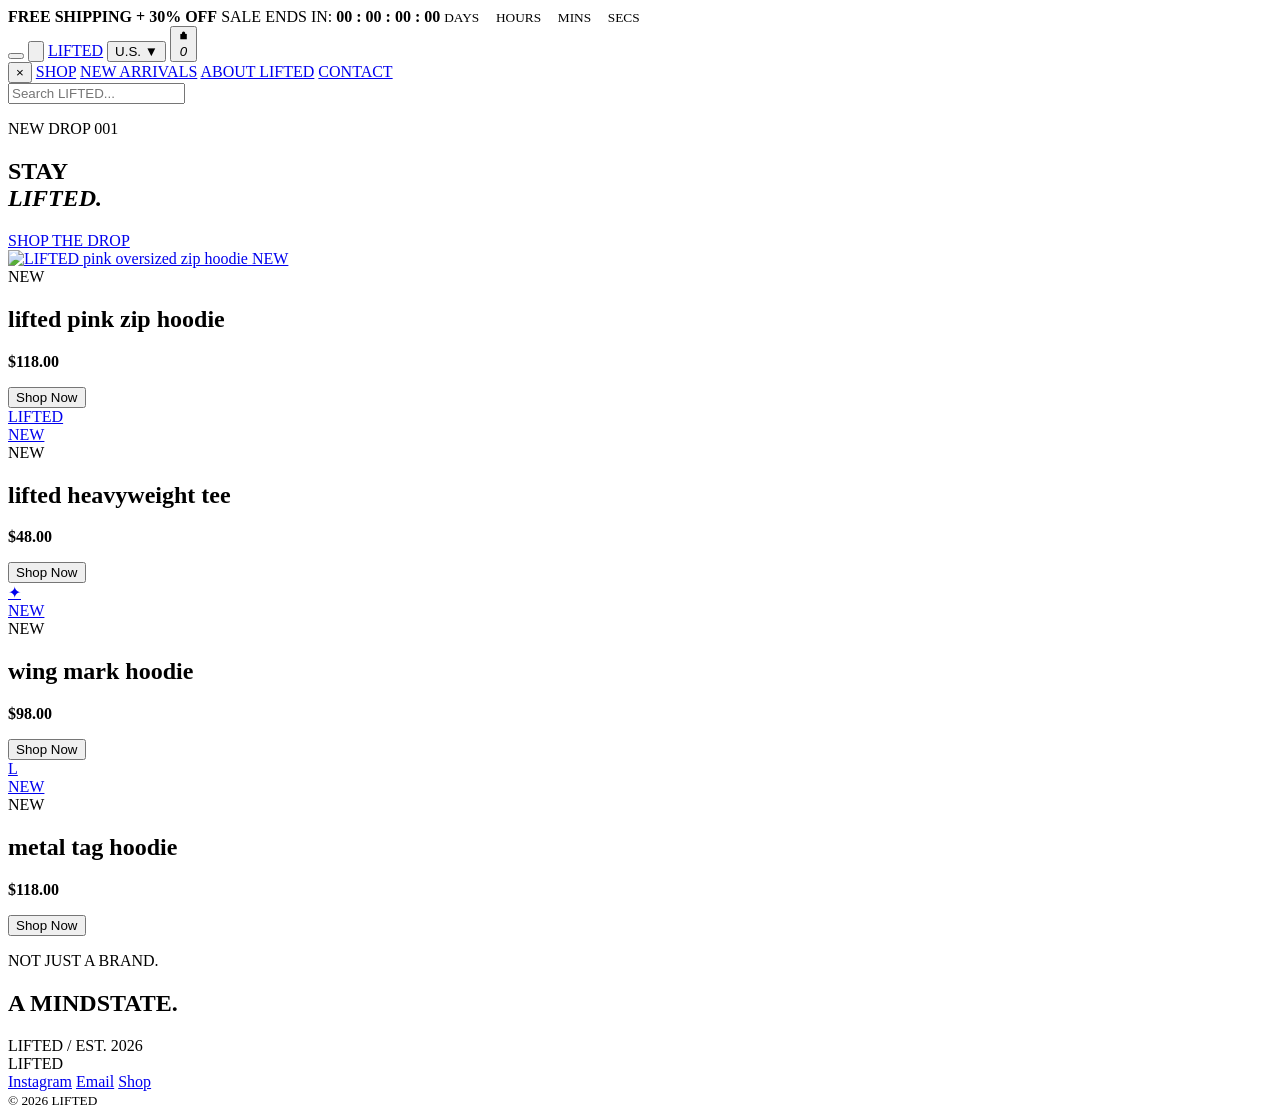
==== index.html @ 5f9e850c "*{box-sizing:border-box}html{scroll-behavior:smooth}body{margin:0;background:#050505;color:#fff;font" ====
<!doctype html>
<html lang="en">
<head>
<meta charset="utf-8">
<meta name="viewport" content="width=device-width,initial-scale=1">
<title>LIFTED — Official Store</title>
<meta name="description" content="LIFTED official streetwear store.">
<link rel="preconnect" href="https://fonts.googleapis.com">
<link rel="preconnect" href="https://fonts.gstatic.com" crossorigin>
<link href="https://fonts.googleapis.com/css2?family=Inter:wght@400;500;600;700&family=Archivo+Black&display=swap" rel="stylesheet">
<link rel="stylesheet" href="styles.css">
</head>
<body>

<div class="sale-bar">
  <strong>FREE SHIPPING + 30% OFF</strong>
  <span>SALE ENDS IN:</span>
  <b id="timer">00 : 00 : 00 : 00</b>
  <small>DAYS &nbsp;&nbsp;&nbsp; HOURS &nbsp;&nbsp;&nbsp; MINS &nbsp;&nbsp;&nbsp; SECS</small>
</div>

<header class="header">
  <button class="icon-btn" id="menuBtn" aria-label="Open menu">
    <span></span><span></span><span></span>
  </button>

  <button class="search-btn" id="searchBtn" aria-label="Search">
    <svg viewBox="0 0 48 48"><circle cx="20" cy="20" r="13"></circle><path d="M30 30l12 12"></path></svg>
  </button>

  <a class="brand" href="#">LIFTED</a>

  <button class="region">U.S. <span>▼</span></button>

  <button class="cart-btn" id="cartBtn" aria-label="Shopping bag">
    <svg viewBox="0 0 48 48"><path d="M10 17h28v23H10z"></path><path d="M17 18v-5a7 7 0 0 1 14 0v5"></path></svg>
    <i id="cartCount">0</i>
  </button>
</header>

<div class="drawer" id="drawer">
  <button class="close" id="closeMenu">×</button>
  <a href="#shop">SHOP</a>
  <a href="#new">NEW ARRIVALS</a>
  <a href="#about">ABOUT LIFTED</a>
  <a href="#contact">CONTACT</a>
</div>

<div class="search-panel" id="searchPanel">
  <input id="searchInput" type="search" placeholder="Search LIFTED..." autocomplete="off">
</div>

<main>
<section class="announcement">
  <p>NEW DROP 001</p>
  <h1>STAY<br><em>LIFTED.</em></h1>
  <a href="#shop">SHOP THE DROP</a>
</section>

<section id="shop" class="catalog">
  <div class="product-grid">

    <article class="product" data-name="Lifted Pink Zip Hoodie">
      <a class="image-wrap" href="#featured">
        <img src="assets/pink-hoodie.png" alt="LIFTED pink oversized zip hoodie">
        <span class="sale">NEW</span>
      </a>
      <div class="product-info">
        <div>
          <div class="label">NEW</div>
          <h2>lifted pink zip hoodie</h2>
          <p><strong>$118.00</strong></p>
        </div>
        <button class="shop-now add" data-name="Lifted Pink Zip Hoodie">Shop Now</button>
      </div>
    </article>

    <article class="product" data-name="Lifted Heavyweight Tee">
      <a class="image-wrap dark-card" href="#">
        <div class="mock-shirt">LIFTED</div>
        <span class="sale">NEW</span>
      </a>
      <div class="product-info">
        <div>
          <div class="label">NEW</div>
          <h2>lifted heavyweight tee</h2>
          <p><strong>$48.00</strong></p>
        </div>
        <button class="shop-now add" data-name="Lifted Heavyweight Tee">Shop Now</button>
      </div>
    </article>

    <article class="product" data-name="Wing Mark Hoodie">
      <a class="image-wrap dark-card" href="#">
        <div class="mock-wing">✦</div>
        <span class="sale">NEW</span>
      </a>
      <div class="product-info">
        <div>
          <div class="label">NEW</div>
          <h2>wing mark hoodie</h2>
          <p><strong>$98.00</strong></p>
        </div>
        <button class="shop-now add" data-name="Wing Mark Hoodie">Shop Now</button>
      </div>
    </article>

    <article class="product" data-name="Metal Tag Hoodie">
      <a class="image-wrap dark-card" href="#">
        <div class="mock-tag">L</div>
        <span class="sale">NEW</span>
      </a>
      <div class="product-info">
        <div>
          <div class="label">NEW</div>
          <h2>metal tag hoodie</h2>
          <p><strong>$118.00</strong></p>
        </div>
        <button class="shop-now add" data-name="Metal Tag Hoodie">Shop Now</button>
      </div>
    </article>

  </div>
</section>

<section id="about" class="about">
  <p>NOT JUST A BRAND.</p>
  <h2>A MINDSTATE.</h2>
  <span>LIFTED / EST. 2026</span>
</section>
</main>

<footer id="contact">
  <div class="footer-brand">LIFTED</div>
  <div class="footer-links">
    <a href="#">Instagram</a>
    <a href="mailto:hello@lifted.example">Email</a>
    <a href="#shop">Shop</a>
  </div>
  <small>© 2026 LIFTED</small>
</footer>

<div class="toast" id="toast"></div>
<script src="script.js"></script>
</body>
</html>
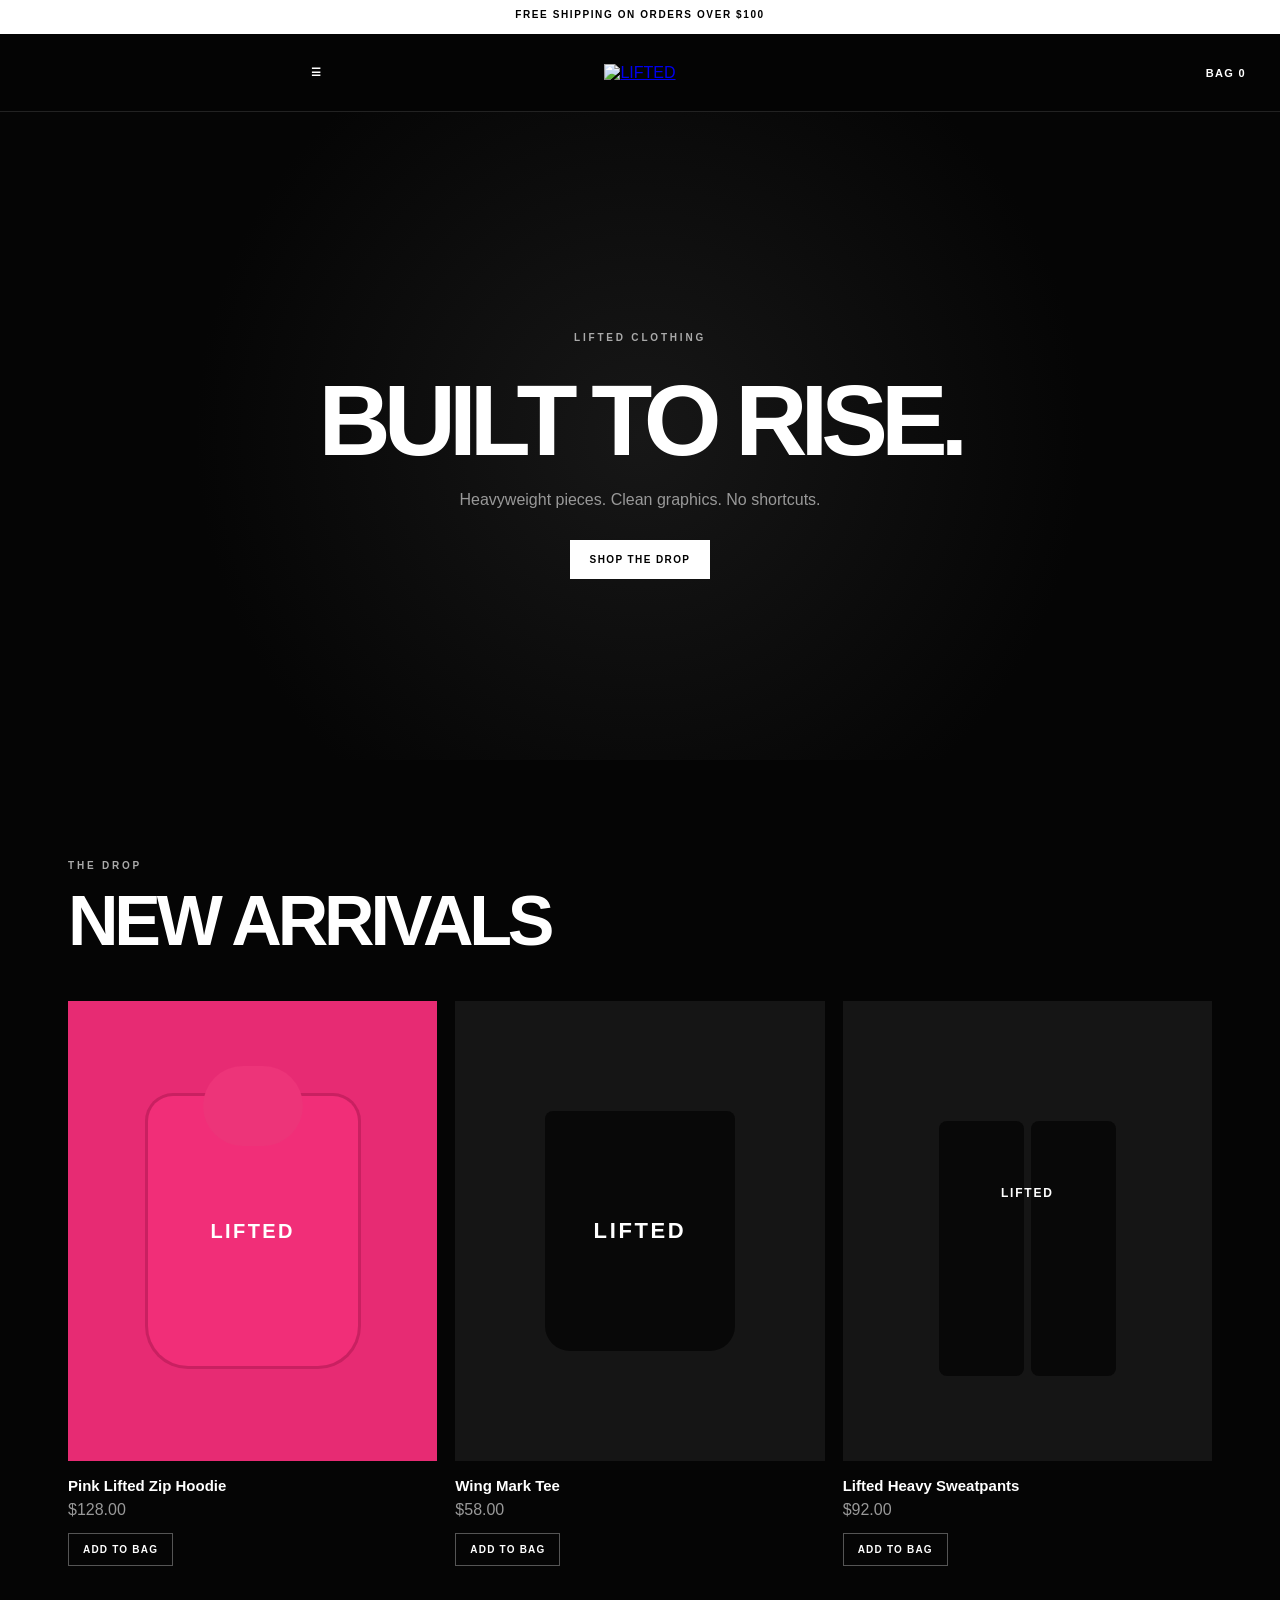
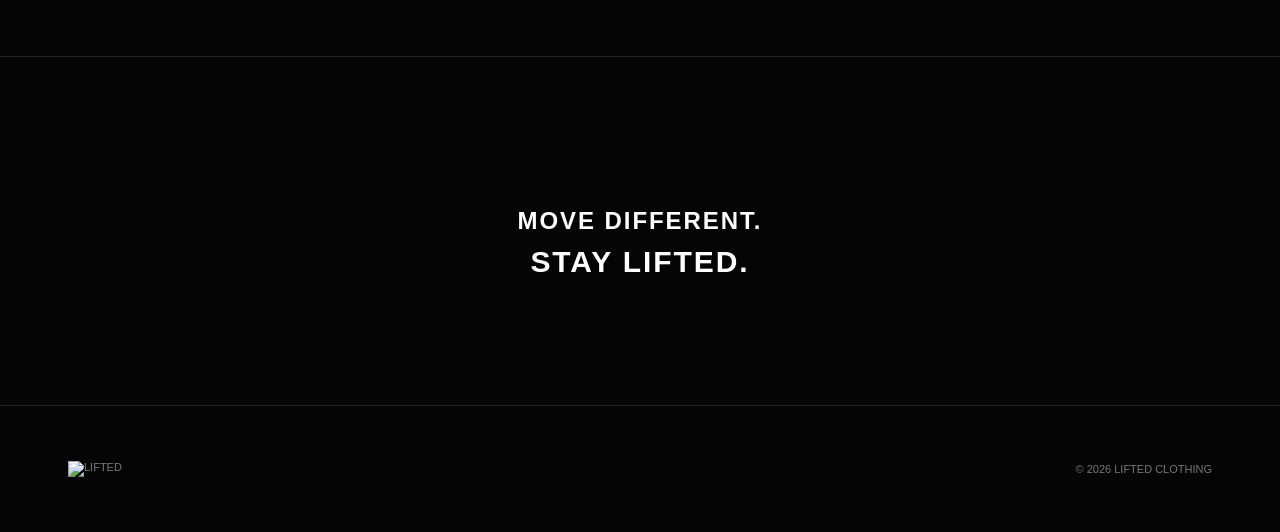
==== commit 2bc866c0: "Add files via upload" ====
--- a/index.html
+++ b/index.html
@@ -3,144 +3,44 @@
 <head>
 <meta charset="utf-8">
 <meta name="viewport" content="width=device-width,initial-scale=1">
-<title>LIFTED — Official Store</title>
-<meta name="description" content="LIFTED official streetwear store.">
-<link rel="preconnect" href="https://fonts.googleapis.com">
-<link rel="preconnect" href="https://fonts.gstatic.com" crossorigin>
-<link href="https://fonts.googleapis.com/css2?family=Inter:wght@400;500;600;700&family=Archivo+Black&display=swap" rel="stylesheet">
+<title>LIFTED — Clothing</title>
+<meta name="description" content="LIFTED clothing">
 <link rel="stylesheet" href="styles.css">
 </head>
 <body>
+<div class="announcement">FREE SHIPPING ON ORDERS OVER $100</div>
+<header>
+  <button id="menuBtn" aria-label="Menu">☰</button>
+  <a href="#" class="logo"><img src="assets/lifted-wing.svg" alt="LIFTED"></a>
+  <button id="bagBtn">BAG <span id="count">0</span></button>
+</header>
+<nav id="menu"><a href="#shop">SHOP</a><a href="#about">ABOUT</a><a href="#contact">CONTACT</a></nav>
 
-<div class="sale-bar">
-  <strong>FREE SHIPPING + 30% OFF</strong>
-  <span>SALE ENDS IN:</span>
-  <b id="timer">00 : 00 : 00 : 00</b>
-  <small>DAYS &nbsp;&nbsp;&nbsp; HOURS &nbsp;&nbsp;&nbsp; MINS &nbsp;&nbsp;&nbsp; SECS</small>
-</div>
-
-<header class="header">
-  <button class="icon-btn" id="menuBtn" aria-label="Open menu">
-    <span></span><span></span><span></span>
-  </button>
-
-  <button class="search-btn" id="searchBtn" aria-label="Search">
-    <svg viewBox="0 0 48 48"><circle cx="20" cy="20" r="13"></circle><path d="M30 30l12 12"></path></svg>
-  </button>
-
-  <a class="brand" href="#">LIFTED</a>
-
-  <button class="region">U.S. <span>▼</span></button>
-
-  <button class="cart-btn" id="cartBtn" aria-label="Shopping bag">
-    <svg viewBox="0 0 48 48"><path d="M10 17h28v23H10z"></path><path d="M17 18v-5a7 7 0 0 1 14 0v5"></path></svg>
-    <i id="cartCount">0</i>
-  </button>
-</header>
-
-<div class="drawer" id="drawer">
-  <button class="close" id="closeMenu">×</button>
-  <a href="#shop">SHOP</a>
-  <a href="#new">NEW ARRIVALS</a>
-  <a href="#about">ABOUT LIFTED</a>
-  <a href="#contact">CONTACT</a>
-</div>
-
-<div class="search-panel" id="searchPanel">
-  <input id="searchInput" type="search" placeholder="Search LIFTED..." autocomplete="off">
-</div>
-
-<main>
-<section class="announcement">
-  <p>NEW DROP 001</p>
-  <h1>STAY<br><em>LIFTED.</em></h1>
-  <a href="#shop">SHOP THE DROP</a>
+<section class="hero">
+  <img src="assets/lifted-wing.svg" class="hero-logo" alt="">
+  <p>LIFTED CLOTHING</p>
+  <h1>BUILT TO RISE.</h1>
+  <span>Heavyweight pieces. Clean graphics. No shortcuts.</span>
+  <a class="button" href="#shop">SHOP THE DROP</a>
 </section>
 
-<section id="shop" class="catalog">
-  <div class="product-grid">
-
-    <article class="product" data-name="Lifted Pink Zip Hoodie">
-      <a class="image-wrap" href="#featured">
-        <img src="assets/pink-hoodie.png" alt="LIFTED pink oversized zip hoodie">
-        <span class="sale">NEW</span>
-      </a>
-      <div class="product-info">
-        <div>
-          <div class="label">NEW</div>
-          <h2>lifted pink zip hoodie</h2>
-          <p><strong>$118.00</strong></p>
-        </div>
-        <button class="shop-now add" data-name="Lifted Pink Zip Hoodie">Shop Now</button>
-      </div>
-    </article>
-
-    <article class="product" data-name="Lifted Heavyweight Tee">
-      <a class="image-wrap dark-card" href="#">
-        <div class="mock-shirt">LIFTED</div>
-        <span class="sale">NEW</span>
-      </a>
-      <div class="product-info">
-        <div>
-          <div class="label">NEW</div>
-          <h2>lifted heavyweight tee</h2>
-          <p><strong>$48.00</strong></p>
-        </div>
-        <button class="shop-now add" data-name="Lifted Heavyweight Tee">Shop Now</button>
-      </div>
-    </article>
-
-    <article class="product" data-name="Wing Mark Hoodie">
-      <a class="image-wrap dark-card" href="#">
-        <div class="mock-wing">✦</div>
-        <span class="sale">NEW</span>
-      </a>
-      <div class="product-info">
-        <div>
-          <div class="label">NEW</div>
-          <h2>wing mark hoodie</h2>
-          <p><strong>$98.00</strong></p>
-        </div>
-        <button class="shop-now add" data-name="Wing Mark Hoodie">Shop Now</button>
-      </div>
-    </article>
-
-    <article class="product" data-name="Metal Tag Hoodie">
-      <a class="image-wrap dark-card" href="#">
-        <div class="mock-tag">L</div>
-        <span class="sale">NEW</span>
-      </a>
-      <div class="product-info">
-        <div>
-          <div class="label">NEW</div>
-          <h2>metal tag hoodie</h2>
-          <p><strong>$118.00</strong></p>
-        </div>
-        <button class="shop-now add" data-name="Metal Tag Hoodie">Shop Now</button>
-      </div>
-    </article>
-
+<section id="shop" class="shop">
+  <p class="eyebrow">THE DROP</p>
+  <h2>NEW ARRIVALS</h2>
+  <div class="grid">
+    <article><div class="product pink"><div class="hoodie"><b>LIFTED</b></div></div><h3>Pink Lifted Zip Hoodie</h3><p>$128.00</p><button class="add">ADD TO BAG</button></article>
+    <article><div class="product"><div class="tee"><b>LIFTED</b></div></div><h3>Wing Mark Tee</h3><p>$58.00</p><button class="add">ADD TO BAG</button></article>
+    <article><div class="product"><div class="pants"><b>LIFTED</b></div></div><h3>Lifted Heavy Sweatpants</h3><p>$92.00</p><button class="add">ADD TO BAG</button></article>
   </div>
 </section>
 
-<section id="about" class="about">
-  <p>NOT JUST A BRAND.</p>
-  <h2>A MINDSTATE.</h2>
-  <span>LIFTED / EST. 2026</span>
+<section id="about" class="statement">
+  <img src="assets/lifted-wing.svg" alt="">
+  <h2>MOVE DIFFERENT.<br><strong>STAY LIFTED.</strong></h2>
 </section>
-</main>
 
-<footer id="contact">
-  <div class="footer-brand">LIFTED</div>
-  <div class="footer-links">
-    <a href="#">Instagram</a>
-    <a href="mailto:hello@lifted.example">Email</a>
-    <a href="#shop">Shop</a>
-  </div>
-  <small>© 2026 LIFTED</small>
-</footer>
-
-<div class="toast" id="toast"></div>
+<footer id="contact"><img src="assets/lifted-wing.svg" alt="LIFTED"><span>© 2026 LIFTED CLOTHING</span></footer>
+<div id="toast"></div>
 <script src="script.js"></script>
 </body>
-</html>
+</html>
--- a/styles.css
+++ b/styles.css
@@ -0,0 +1 @@
+*{box-sizing:border-box}html{scroll-behavior:smooth}body{margin:0;background:#050505;color:#fff;font-family:Arial,Helvetica,sans-serif}.announcement{height:34px;background:#fff;color:#000;text-align:center;padding:9px;font-size:10px;font-weight:900;letter-spacing:.16em}header{height:78px;border-bottom:1px solid #222;display:grid;grid-template-columns:1fr auto 1fr;align-items:center;padding:0 28px;position:sticky;top:0;background:rgba(5,5,5,.94);backdrop-filter:blur(10px);z-index:5}header button{background:none;border:0;color:#fff;font-size:11px;font-weight:800;letter-spacing:.12em;cursor:pointer}header button:last-child{text-align:right}.logo img{width:85px;height:55px}.hero{min-height:72vh;text-align:center;display:flex;flex-direction:column;align-items:center;justify-content:center;padding:70px 20px;background:radial-gradient(circle,#171717,#050505 62%)}.hero-logo{width:min(600px,82vw);margin-bottom:28px}.hero p,.eyebrow{font-size:10px;letter-spacing:.28em;font-weight:900;color:#aaa}.hero h1{font-size:clamp(48px,9vw,100px);letter-spacing:-.07em;margin:10px 0}.hero span{color:#999;max-width:400px;line-height:1.5}.button{margin-top:28px;background:#fff;color:#000;text-decoration:none;padding:14px 20px;font-size:10px;font-weight:900;letter-spacing:.14em}.shop{max-width:1200px;margin:auto;padding:90px 28px}.shop h2{font-size:clamp(36px,6vw,70px);margin:5px 0 40px;letter-spacing:-.06em}.grid{display:grid;grid-template-columns:repeat(3,1fr);gap:18px}.product{height:460px;background:#151515;display:flex;align-items:center;justify-content:center;overflow:hidden}.product.pink{background:#e72b73}.hoodie{width:210px;height:270px;background:#f12e78;border-radius:25px 25px 40px 40px;display:flex;align-items:center;justify-content:center;box-shadow:0 0 0 3px #c92061}.hoodie:before{content:"";position:absolute;width:100px;height:80px;background:#ed3479;border-radius:55px;transform:translateY(-125px)}.hoodie b{font-size:20px;letter-spacing:.12em}.tee{width:190px;height:240px;background:#080808;border-radius:8px 8px 25px 25px;display:flex;align-items:center;justify-content:center}.tee b{font-size:22px;letter-spacing:.12em}.pants{width:180px;height:290px;display:flex;gap:7px;align-items:flex-end;justify-content:center;position:relative}.pants:before,.pants:after{content:"";width:85px;height:255px;background:#080808;border-radius:8px}.pants b{position:absolute;top:100px;font-size:12px;letter-spacing:.15em}article h3{font-size:15px;margin:16px 0 7px}article p{color:#999;margin:0 0 14px}.add{background:transparent;color:#fff;border:1px solid #555;padding:10px 14px;font-size:10px;font-weight:900;letter-spacing:.12em}nav{display:none;position:fixed;top:112px;left:0;right:0;background:#050505;border-bottom:1px solid #333;z-index:4;padding:15px 25px}nav.open{display:block}nav a{display:block;color:#fff;text-decoration:none;padding:15px 0;border-bottom:1px solid #222;font-weight:900}.statement{border-block:1px solid #222;min-height:350px;display:flex;flex-direction:column;align-items:center;justify-content:center;text-align:center;gap:25px}.statement img{width:min(420px,75vw)}.statement h2{font-size:24px;letter-spacing:.08em;line-height:1.5}.statement strong{font-size:30px}footer{max-width:1200px;margin:auto;padding:55px 28px;display:flex;justify-content:space-between;align-items:center;color:#777;font-size:11px}footer img{width:100px}@media(max-width:700px){.grid{grid-template-columns:1fr 1fr}.product{height:310px}.shop{padding:60px 18px}}@media(max-width:480px){.grid{grid-template-columns:1fr}.product{height:390px}.hero h1{font-size:58px}}
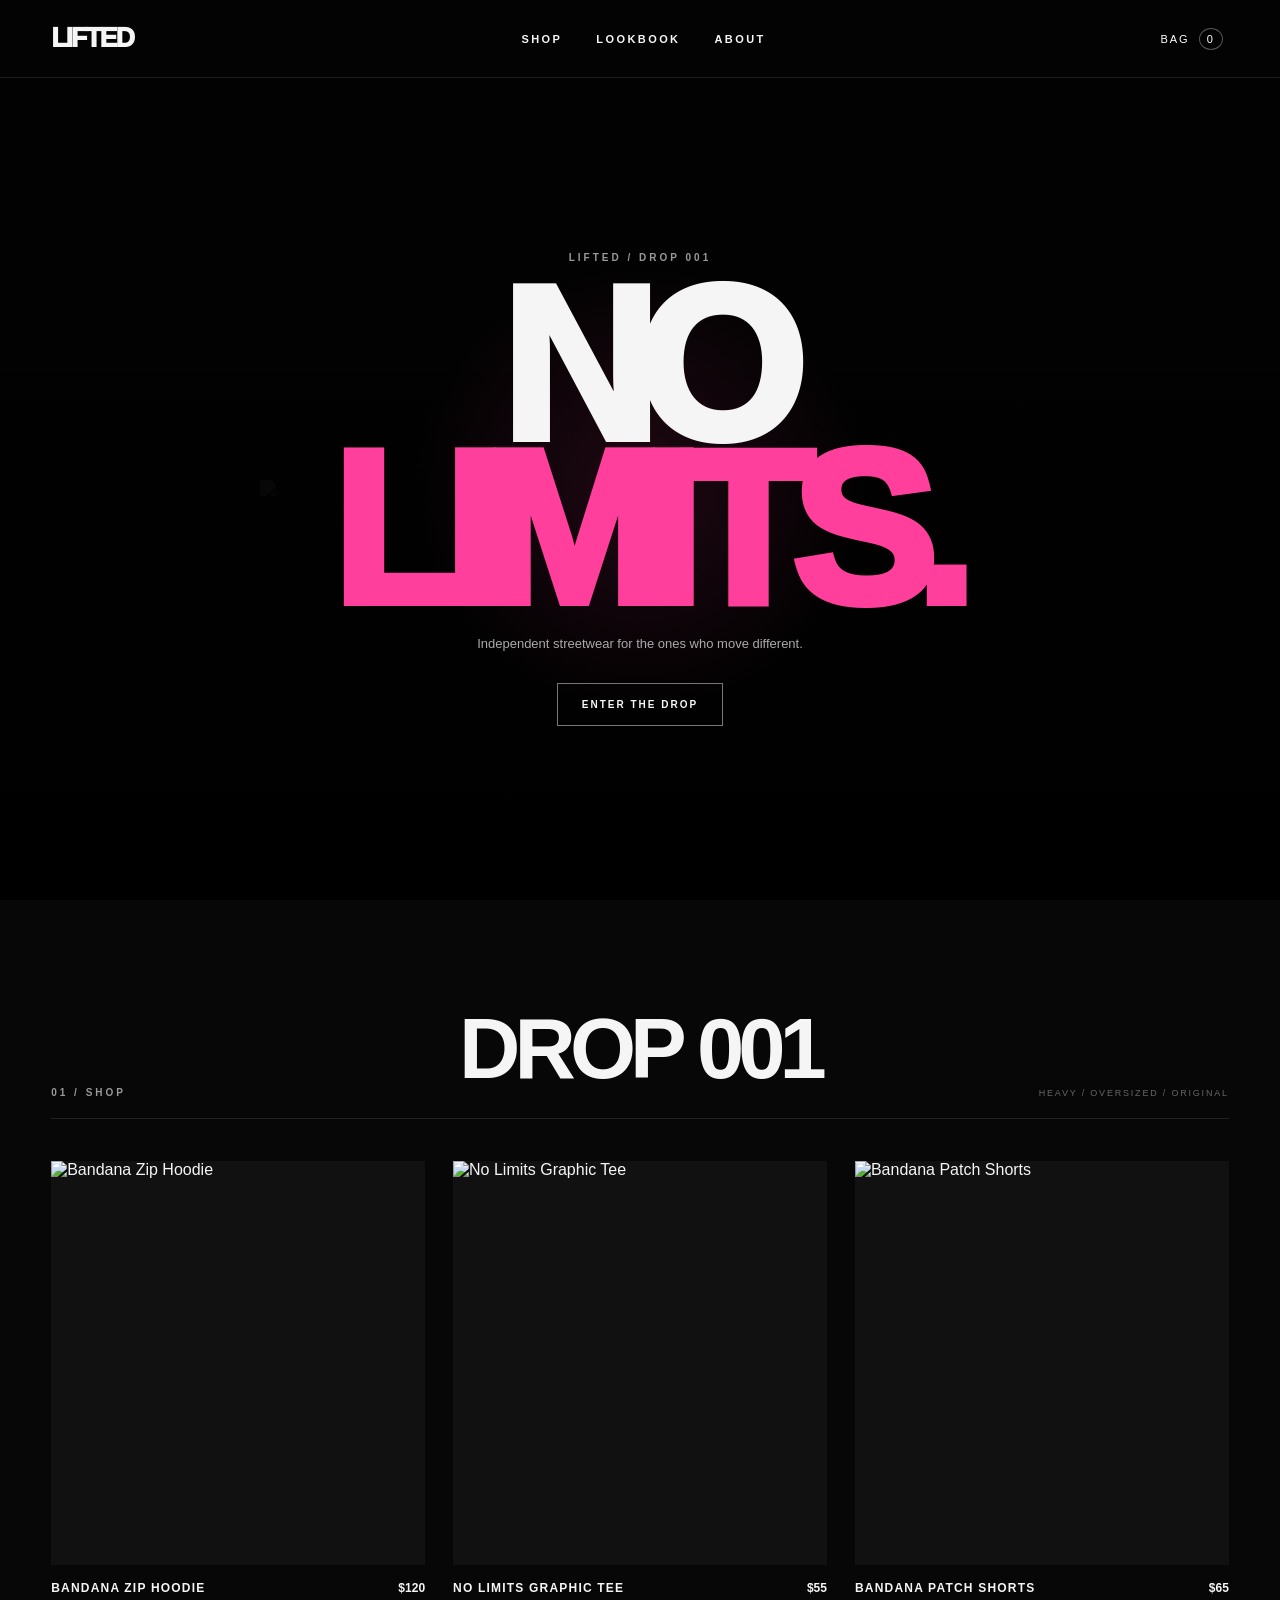
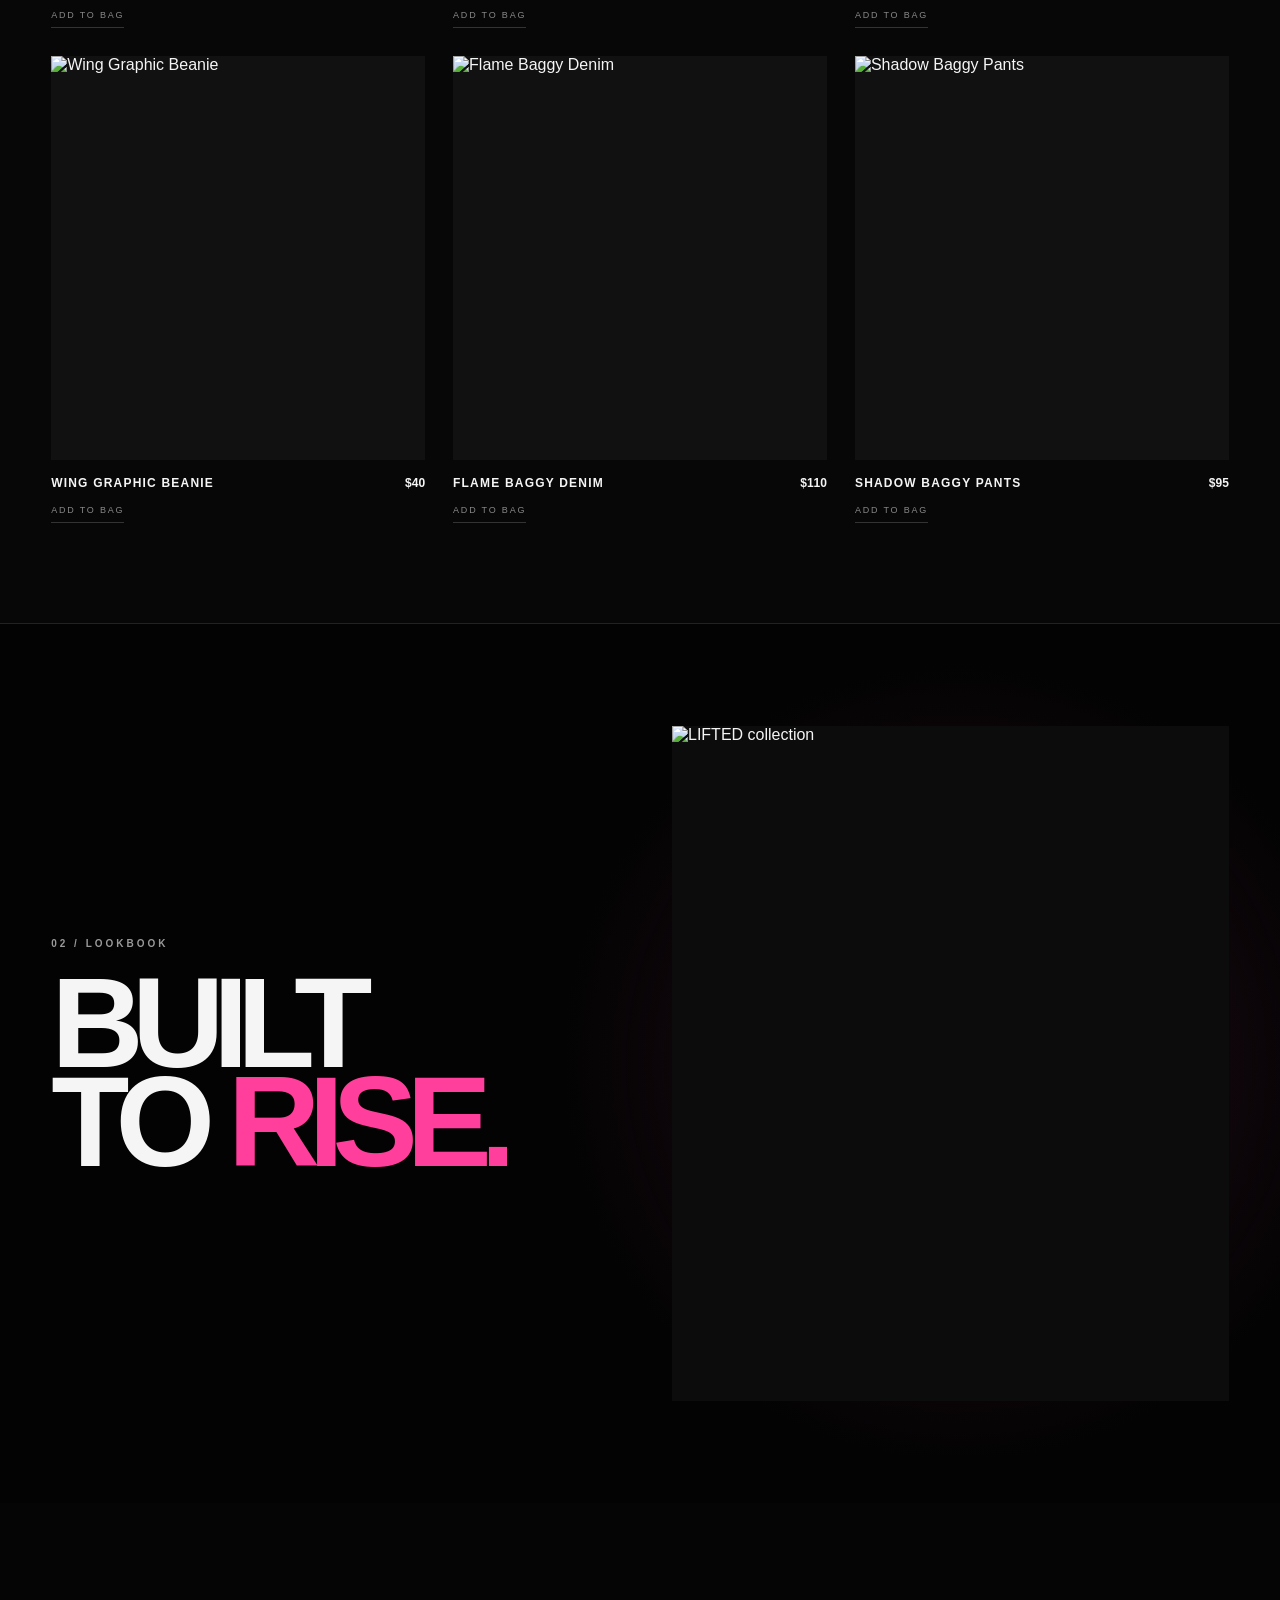
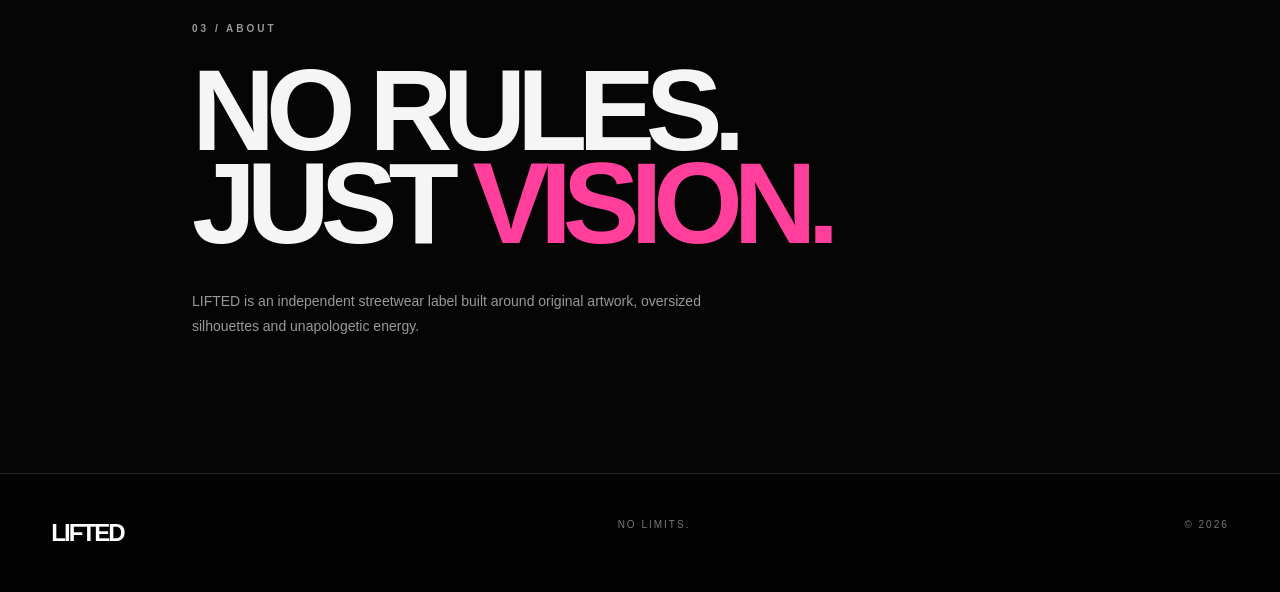
==== commit 75771c95: "Add files via upload" ====
--- a/index.html
+++ b/index.html
@@ -3,44 +3,54 @@
 <head>
 <meta charset="utf-8">
 <meta name="viewport" content="width=device-width,initial-scale=1">
-<title>LIFTED — Clothing</title>
-<meta name="description" content="LIFTED clothing">
+<title>LIFTED — STREETWEAR</title>
 <link rel="stylesheet" href="styles.css">
 </head>
 <body>
-<div class="announcement">FREE SHIPPING ON ORDERS OVER $100</div>
-<header>
-  <button id="menuBtn" aria-label="Menu">☰</button>
-  <a href="#" class="logo"><img src="assets/lifted-wing.svg" alt="LIFTED"></a>
-  <button id="bagBtn">BAG <span id="count">0</span></button>
+<header class="nav">
+  <a class="wordmark" href="#top">LIFTED</a>
+  <nav><a href="#shop">SHOP</a><a href="#lookbook">LOOKBOOK</a><a href="#about">ABOUT</a></nav>
+  <button id="bag">BAG <span id="count">0</span></button>
 </header>
-<nav id="menu"><a href="#shop">SHOP</a><a href="#about">ABOUT</a><a href="#contact">CONTACT</a></nav>
 
+<main id="top">
 <section class="hero">
-  <img src="assets/lifted-wing.svg" class="hero-logo" alt="">
-  <p>LIFTED CLOTHING</p>
-  <h1>BUILT TO RISE.</h1>
-  <span>Heavyweight pieces. Clean graphics. No shortcuts.</span>
-  <a class="button" href="#shop">SHOP THE DROP</a>
+  <div class="hero-noise"></div>
+  <img src="images/logo.png" class="hero-logo" alt="LIFTED logo">
+  <div class="hero-copy">
+    <div class="tag">LIFTED / DROP 001</div>
+    <h1>NO<br><em>LIMITS.</em></h1>
+    <p>Independent streetwear for the ones who move different.</p>
+    <a class="cta" href="#shop">ENTER THE DROP</a>
+  </div>
 </section>
 
 <section id="shop" class="shop">
-  <p class="eyebrow">THE DROP</p>
-  <h2>NEW ARRIVALS</h2>
-  <div class="grid">
-    <article><div class="product pink"><div class="hoodie"><b>LIFTED</b></div></div><h3>Pink Lifted Zip Hoodie</h3><p>$128.00</p><button class="add">ADD TO BAG</button></article>
-    <article><div class="product"><div class="tee"><b>LIFTED</b></div></div><h3>Wing Mark Tee</h3><p>$58.00</p><button class="add">ADD TO BAG</button></article>
-    <article><div class="product"><div class="pants"><b>LIFTED</b></div></div><h3>Lifted Heavy Sweatpants</h3><p>$92.00</p><button class="add">ADD TO BAG</button></article>
+  <div class="section-title"><span>01 / SHOP</span><h2>DROP 001</h2><small>HEAVY / OVERSIZED / ORIGINAL</small></div>
+  <div class="products">
+    <article><div class="photo"><img src="images/hoodie.jpg" alt="Bandana Zip Hoodie"></div><div class="meta"><h3>BANDANA ZIP HOODIE</h3><b>$120</b></div><button class="add">ADD TO BAG</button></article>
+    <article><div class="photo"><img src="images/tee.jpg" alt="No Limits Graphic Tee"></div><div class="meta"><h3>NO LIMITS GRAPHIC TEE</h3><b>$55</b></div><button class="add">ADD TO BAG</button></article>
+    <article><div class="photo"><img src="images/shorts.jpg" alt="Bandana Patch Shorts"></div><div class="meta"><h3>BANDANA PATCH SHORTS</h3><b>$65</b></div><button class="add">ADD TO BAG</button></article>
+    <article><div class="photo"><img src="images/beanie.jpg" alt="Wing Graphic Beanie"></div><div class="meta"><h3>WING GRAPHIC BEANIE</h3><b>$40</b></div><button class="add">ADD TO BAG</button></article>
+    <article><div class="photo"><img src="images/denim.jpg" alt="Flame Baggy Denim"></div><div class="meta"><h3>FLAME BAGGY DENIM</h3><b>$110</b></div><button class="add">ADD TO BAG</button></article>
+    <article><div class="photo"><img src="images/pants.jpg" alt="Shadow Baggy Pants"></div><div class="meta"><h3>SHADOW BAGGY PANTS</h3><b>$95</b></div><button class="add">ADD TO BAG</button></article>
   </div>
 </section>
 
-<section id="about" class="statement">
-  <img src="assets/lifted-wing.svg" alt="">
-  <h2>MOVE DIFFERENT.<br><strong>STAY LIFTED.</strong></h2>
+<section id="lookbook" class="lookbook">
+  <div class="look-left"><span>02 / LOOKBOOK</span><h2>BUILT<br>TO <em>RISE.</em></h2></div>
+  <div class="look-right"><img src="images/hoodie.jpg" alt="LIFTED collection"></div>
 </section>
 
-<footer id="contact"><img src="assets/lifted-wing.svg" alt="LIFTED"><span>© 2026 LIFTED CLOTHING</span></footer>
-<div id="toast"></div>
+<section id="about" class="about">
+  <span>03 / ABOUT</span>
+  <h2>NO RULES.<br>JUST <em>VISION.</em></h2>
+  <p>LIFTED is an independent streetwear label built around original artwork, oversized silhouettes and unapologetic energy.</p>
+</section>
+</main>
+
+<footer><strong>LIFTED</strong><span>NO LIMITS.</span><span>© 2026</span></footer>
+<div id="toast">ADDED TO BAG</div>
 <script src="script.js"></script>
 </body>
 </html>
--- a/styles.css
+++ b/styles.css
@@ -1 +1 @@
-*{box-sizing:border-box}html{scroll-behavior:smooth}body{margin:0;background:#050505;color:#fff;font-family:Arial,Helvetica,sans-serif}.announcement{height:34px;background:#fff;color:#000;text-align:center;padding:9px;font-size:10px;font-weight:900;letter-spacing:.16em}header{height:78px;border-bottom:1px solid #222;display:grid;grid-template-columns:1fr auto 1fr;align-items:center;padding:0 28px;position:sticky;top:0;background:rgba(5,5,5,.94);backdrop-filter:blur(10px);z-index:5}header button{background:none;border:0;color:#fff;font-size:11px;font-weight:800;letter-spacing:.12em;cursor:pointer}header button:last-child{text-align:right}.logo img{width:85px;height:55px}.hero{min-height:72vh;text-align:center;display:flex;flex-direction:column;align-items:center;justify-content:center;padding:70px 20px;background:radial-gradient(circle,#171717,#050505 62%)}.hero-logo{width:min(600px,82vw);margin-bottom:28px}.hero p,.eyebrow{font-size:10px;letter-spacing:.28em;font-weight:900;color:#aaa}.hero h1{font-size:clamp(48px,9vw,100px);letter-spacing:-.07em;margin:10px 0}.hero span{color:#999;max-width:400px;line-height:1.5}.button{margin-top:28px;background:#fff;color:#000;text-decoration:none;padding:14px 20px;font-size:10px;font-weight:900;letter-spacing:.14em}.shop{max-width:1200px;margin:auto;padding:90px 28px}.shop h2{font-size:clamp(36px,6vw,70px);margin:5px 0 40px;letter-spacing:-.06em}.grid{display:grid;grid-template-columns:repeat(3,1fr);gap:18px}.product{height:460px;background:#151515;display:flex;align-items:center;justify-content:center;overflow:hidden}.product.pink{background:#e72b73}.hoodie{width:210px;height:270px;background:#f12e78;border-radius:25px 25px 40px 40px;display:flex;align-items:center;justify-content:center;box-shadow:0 0 0 3px #c92061}.hoodie:before{content:"";position:absolute;width:100px;height:80px;background:#ed3479;border-radius:55px;transform:translateY(-125px)}.hoodie b{font-size:20px;letter-spacing:.12em}.tee{width:190px;height:240px;background:#080808;border-radius:8px 8px 25px 25px;display:flex;align-items:center;justify-content:center}.tee b{font-size:22px;letter-spacing:.12em}.pants{width:180px;height:290px;display:flex;gap:7px;align-items:flex-end;justify-content:center;position:relative}.pants:before,.pants:after{content:"";width:85px;height:255px;background:#080808;border-radius:8px}.pants b{position:absolute;top:100px;font-size:12px;letter-spacing:.15em}article h3{font-size:15px;margin:16px 0 7px}article p{color:#999;margin:0 0 14px}.add{background:transparent;color:#fff;border:1px solid #555;padding:10px 14px;font-size:10px;font-weight:900;letter-spacing:.12em}nav{display:none;position:fixed;top:112px;left:0;right:0;background:#050505;border-bottom:1px solid #333;z-index:4;padding:15px 25px}nav.open{display:block}nav a{display:block;color:#fff;text-decoration:none;padding:15px 0;border-bottom:1px solid #222;font-weight:900}.statement{border-block:1px solid #222;min-height:350px;display:flex;flex-direction:column;align-items:center;justify-content:center;text-align:center;gap:25px}.statement img{width:min(420px,75vw)}.statement h2{font-size:24px;letter-spacing:.08em;line-height:1.5}.statement strong{font-size:30px}footer{max-width:1200px;margin:auto;padding:55px 28px;display:flex;justify-content:space-between;align-items:center;color:#777;font-size:11px}footer img{width:100px}@media(max-width:700px){.grid{grid-template-columns:1fr 1fr}.product{height:310px}.shop{padding:60px 18px}}@media(max-width:480px){.grid{grid-template-columns:1fr}.product{height:390px}.hero h1{font-size:58px}}
+*{box-sizing:border-box}html{scroll-behavior:smooth}body{margin:0;background:#030303;color:#f5f5f5;font-family:Arial,Helvetica,sans-serif}a{color:inherit;text-decoration:none}.nav{height:78px;padding:0 4vw;display:flex;align-items:center;justify-content:space-between;border-bottom:1px solid #191919;background:#030303;position:sticky;top:0;z-index:10}.wordmark{font-size:27px;font-weight:1000;letter-spacing:-.08em}.nav nav{display:flex;gap:34px;font-size:11px;letter-spacing:.22em;font-weight:800}.nav button{background:none;color:#fff;border:0;font-size:11px;letter-spacing:.18em}.nav button span{border:1px solid #555;border-radius:50%;padding:4px 7px;margin-left:4px}.hero{min-height:calc(100vh - 78px);position:relative;display:flex;align-items:center;justify-content:center;text-align:center;overflow:hidden;background:#050505}.hero:before{content:"";position:absolute;inset:0;background:radial-gradient(circle at center,rgba(255,55,150,.12),transparent 30%),linear-gradient(#0008,#000);z-index:1}.hero-noise{position:absolute;inset:0;background-image:linear-gradient(115deg,transparent 48%,#ffffff08 49%,transparent 50%);background-size:9px 9px;opacity:.25}.hero-logo{position:absolute;width:min(760px,90vw);opacity:.09;filter:brightness(0) invert(1)}.hero-copy{position:relative;z-index:2}.tag,.section-title span,.lookbook span,.about>span{font-size:10px;letter-spacing:.3em;color:#999;font-weight:800}.hero h1{font-size:clamp(90px,17vw,220px);line-height:.75;letter-spacing:-.1em;margin:22px 0;font-weight:1000}.hero h1 em,.lookbook em,.about em{color:#ff3f9b;font-style:normal}.hero-copy p{max-width:400px;color:#aaa;margin:0 auto 28px;line-height:1.6;font-size:13px}.cta{display:inline-block;border:1px solid #777;padding:15px 24px;font-size:10px;letter-spacing:.2em;font-weight:900}.cta:hover{background:#fff;color:#000}.shop{padding:100px 4vw;background:#070707}.section-title{display:grid;grid-template-columns:1fr auto 1fr;align-items:end;margin-bottom:42px;border-bottom:1px solid #222;padding-bottom:20px}.section-title h2{margin:0;font-size:clamp(45px,7vw,85px);letter-spacing:-.07em}.section-title small{text-align:right;color:#666;font-size:9px;letter-spacing:.2em}.products{display:grid;grid-template-columns:repeat(3,1fr);gap:28px}.photo{aspect-ratio:1/1.08;background:#111;overflow:hidden}.photo img{width:100%;height:100%;object-fit:cover;display:block;transition:.45s}.products article:hover img{transform:scale(1.04)}.meta{display:flex;justify-content:space-between;gap:12px;padding:16px 0 8px}.meta h3{font-size:12px;letter-spacing:.1em;margin:0}.meta b{font-size:12px}.add{background:none;color:#888;border:0;border-bottom:1px solid #333;padding:7px 0;font-size:9px;letter-spacing:.2em;cursor:pointer}.add:hover{color:#fff;border-color:#fff}.lookbook{min-height:90vh;padding:8vw 4vw;display:grid;grid-template-columns:1fr 1fr;gap:5vw;align-items:center;border-top:1px solid #222;background:radial-gradient(circle at 75% 50%,#250b19,transparent 38%),#030303}.look-left h2{font-size:clamp(70px,10vw,150px);line-height:.78;letter-spacing:-.09em;margin:22px 0}.look-right{height:75vh;background:#0c0c0c;overflow:hidden}.look-right img{width:100%;height:100%;object-fit:cover}.about{padding:120px 15vw;background:#050505}.about h2{font-size:clamp(60px,9vw,140px);line-height:.8;letter-spacing:-.08em;margin:30px 0 40px}.about p{max-width:550px;color:#999;line-height:1.8;font-size:14px}.about>span{display:block}footer{border-top:1px solid #222;padding:45px 4vw;display:flex;justify-content:space-between;color:#777;font-size:10px;letter-spacing:.2em}footer strong{color:#fff;font-size:24px;letter-spacing:-.08em}#toast{position:fixed;left:50%;bottom:25px;transform:translate(-50%,20px);background:#fff;color:#000;padding:12px 18px;font-size:10px;letter-spacing:.15em;opacity:0;transition:.2s;z-index:30}#toast.show{opacity:1;transform:translate(-50%,0)}@media(max-width:800px){.nav{padding:0 20px}.nav nav{display:none}.hero{min-height:80vh}.hero h1{font-size:24vw}.shop{padding:70px 20px}.section-title{display:block}.section-title small{display:block;text-align:left;margin-top:10px}.products{grid-template-columns:1fr 1fr;gap:16px}.lookbook{grid-template-columns:1fr;padding:80px 20px}.look-right{height:55vh}.about{padding:90px 20px}footer{padding:35px 20px;gap:20px;flex-wrap:wrap}}@media(max-width:480px){.products{grid-template-columns:1fr}.hero-logo{width:120vw;opacity:.07}}
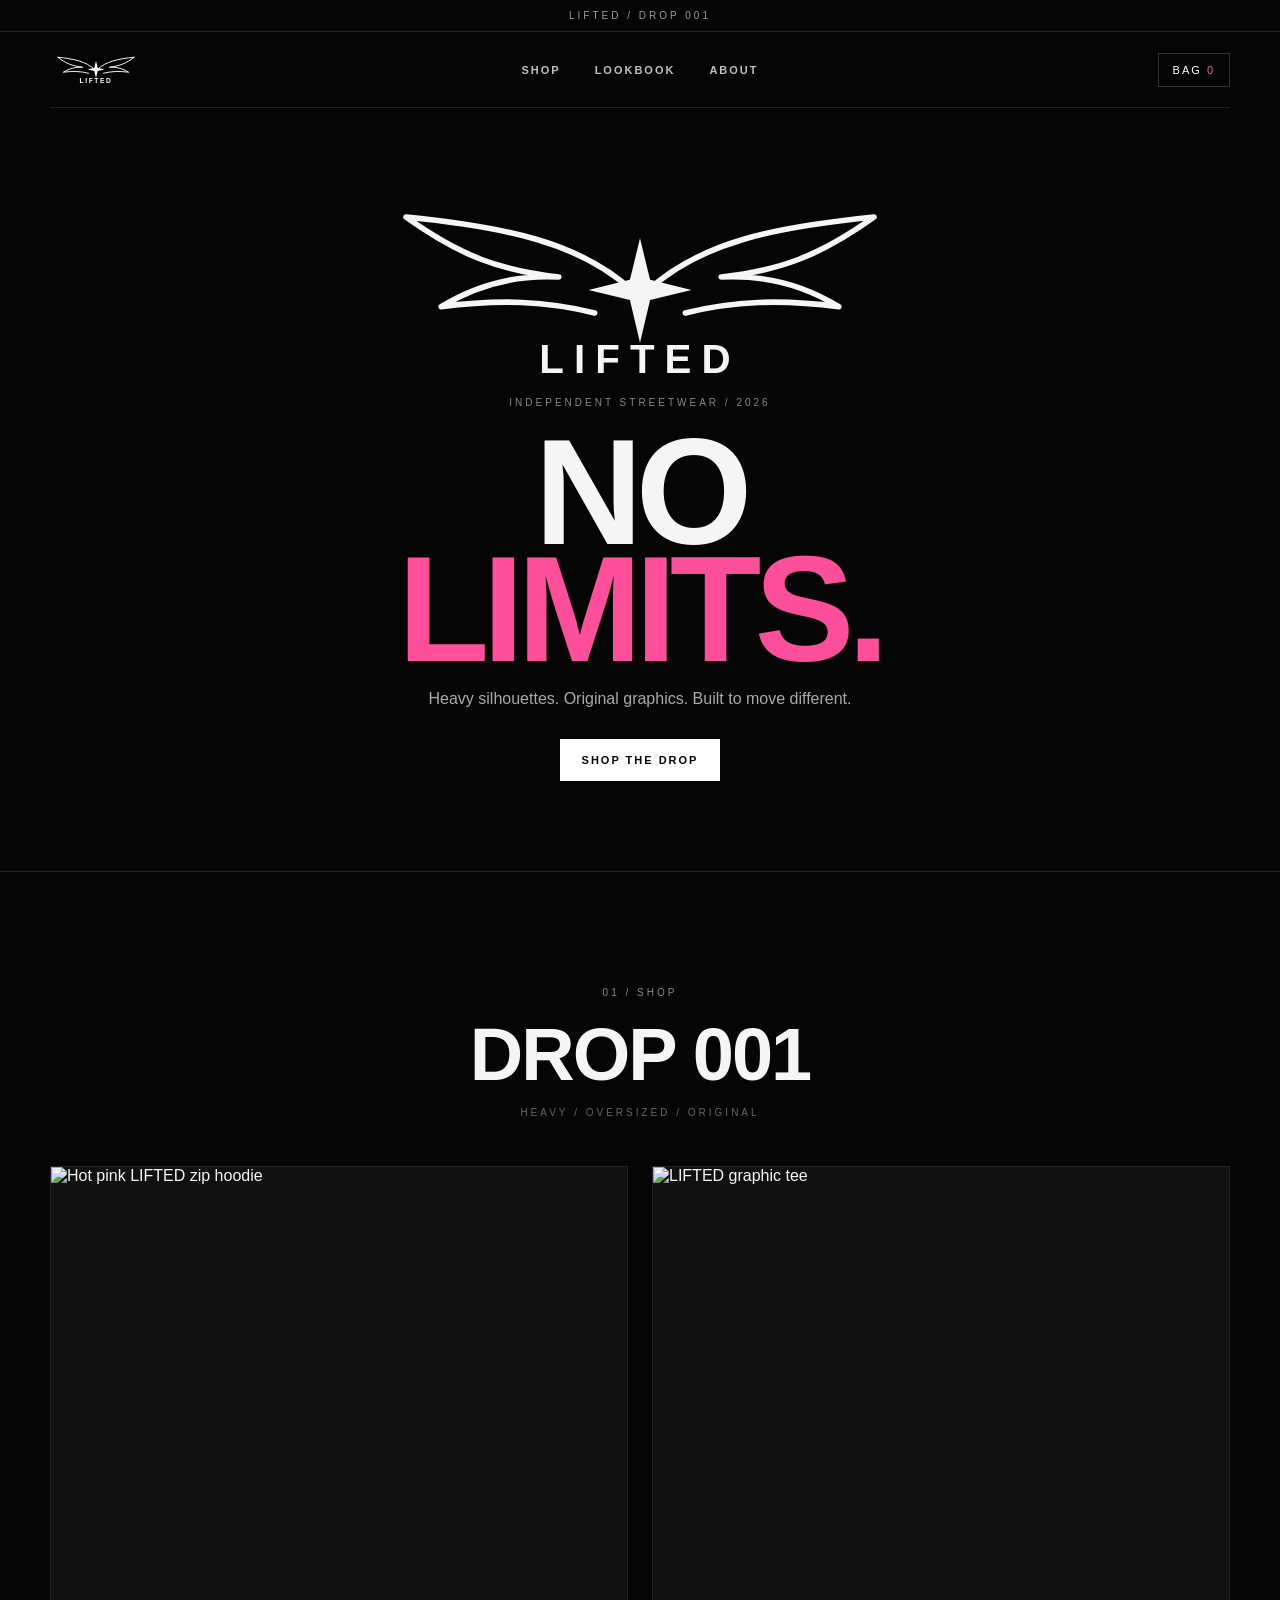
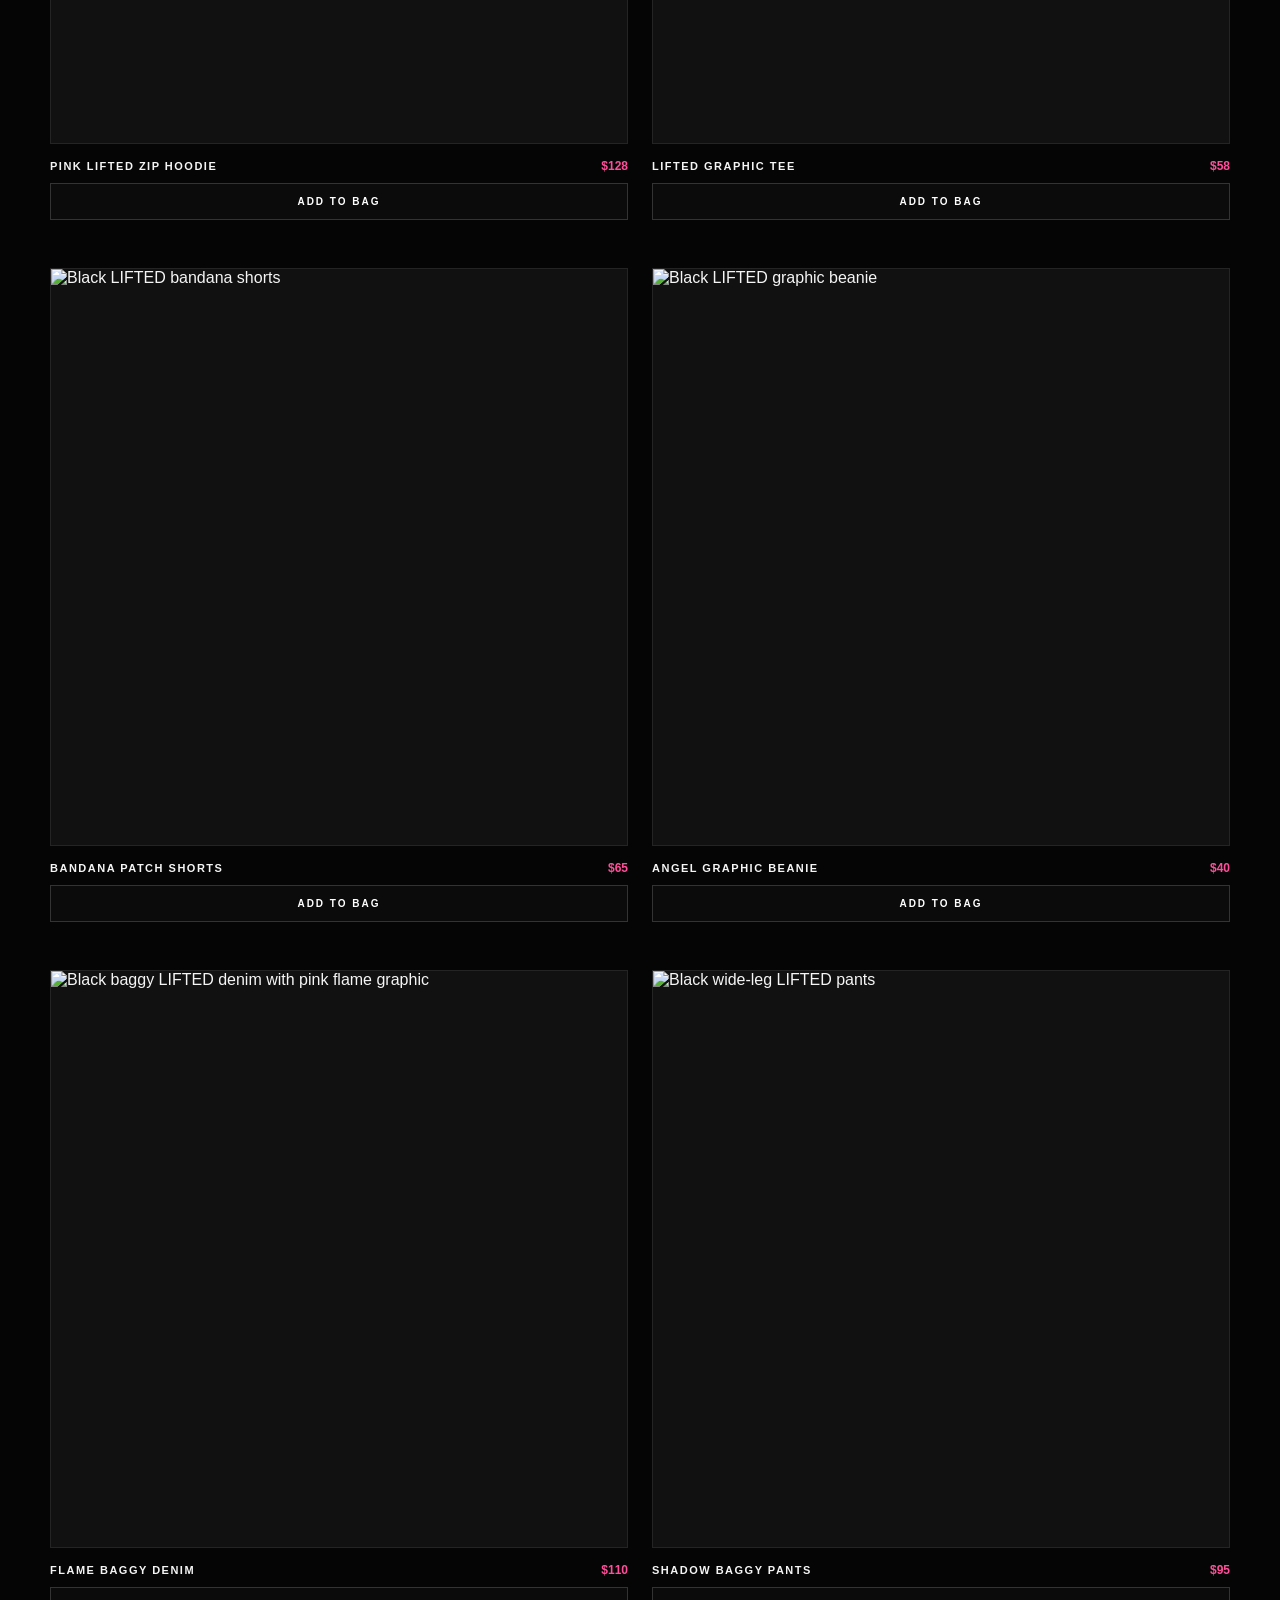
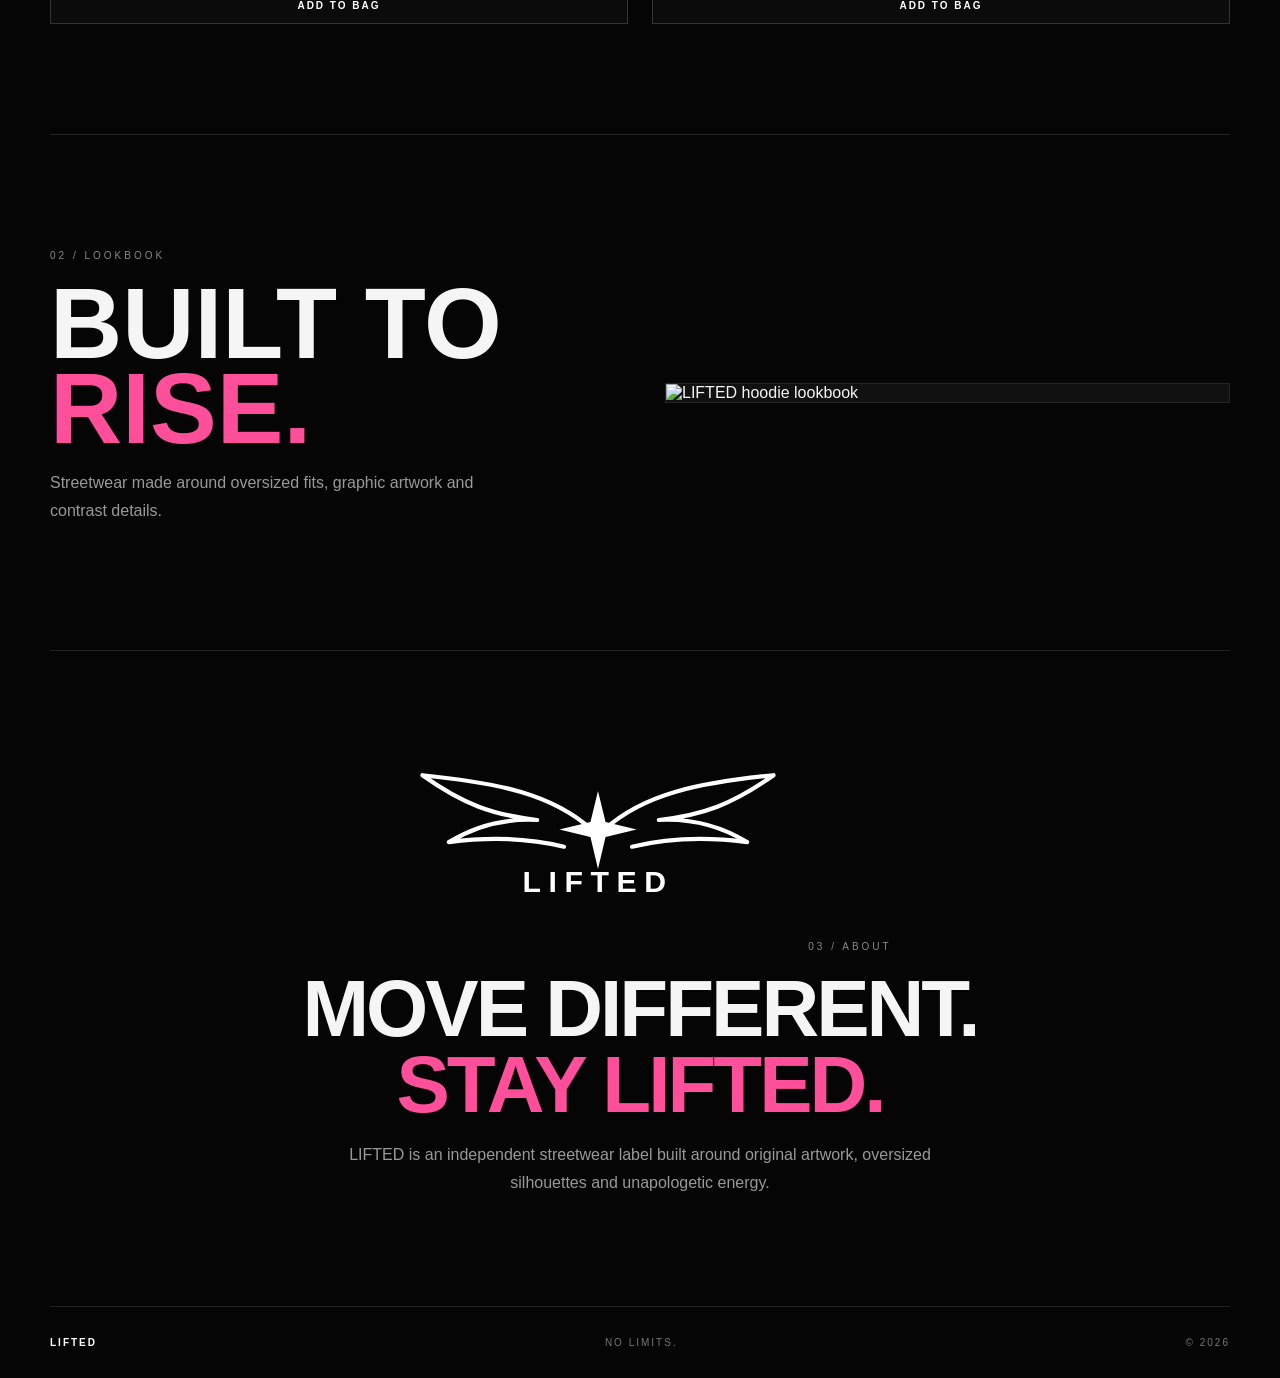
==== commit 8c61edf3: "Add files via upload" ====
--- a/index.html
+++ b/index.html
@@ -1,56 +1 @@
-<!doctype html>
-<html lang="en">
-<head>
-<meta charset="utf-8">
-<meta name="viewport" content="width=device-width,initial-scale=1">
-<title>LIFTED — STREETWEAR</title>
-<link rel="stylesheet" href="styles.css">
-</head>
-<body>
-<header class="nav">
-  <a class="wordmark" href="#top">LIFTED</a>
-  <nav><a href="#shop">SHOP</a><a href="#lookbook">LOOKBOOK</a><a href="#about">ABOUT</a></nav>
-  <button id="bag">BAG <span id="count">0</span></button>
-</header>
-
-<main id="top">
-<section class="hero">
-  <div class="hero-noise"></div>
-  <img src="images/logo.png" class="hero-logo" alt="LIFTED logo">
-  <div class="hero-copy">
-    <div class="tag">LIFTED / DROP 001</div>
-    <h1>NO<br><em>LIMITS.</em></h1>
-    <p>Independent streetwear for the ones who move different.</p>
-    <a class="cta" href="#shop">ENTER THE DROP</a>
-  </div>
-</section>
-
-<section id="shop" class="shop">
-  <div class="section-title"><span>01 / SHOP</span><h2>DROP 001</h2><small>HEAVY / OVERSIZED / ORIGINAL</small></div>
-  <div class="products">
-    <article><div class="photo"><img src="images/hoodie.jpg" alt="Bandana Zip Hoodie"></div><div class="meta"><h3>BANDANA ZIP HOODIE</h3><b>$120</b></div><button class="add">ADD TO BAG</button></article>
-    <article><div class="photo"><img src="images/tee.jpg" alt="No Limits Graphic Tee"></div><div class="meta"><h3>NO LIMITS GRAPHIC TEE</h3><b>$55</b></div><button class="add">ADD TO BAG</button></article>
-    <article><div class="photo"><img src="images/shorts.jpg" alt="Bandana Patch Shorts"></div><div class="meta"><h3>BANDANA PATCH SHORTS</h3><b>$65</b></div><button class="add">ADD TO BAG</button></article>
-    <article><div class="photo"><img src="images/beanie.jpg" alt="Wing Graphic Beanie"></div><div class="meta"><h3>WING GRAPHIC BEANIE</h3><b>$40</b></div><button class="add">ADD TO BAG</button></article>
-    <article><div class="photo"><img src="images/denim.jpg" alt="Flame Baggy Denim"></div><div class="meta"><h3>FLAME BAGGY DENIM</h3><b>$110</b></div><button class="add">ADD TO BAG</button></article>
-    <article><div class="photo"><img src="images/pants.jpg" alt="Shadow Baggy Pants"></div><div class="meta"><h3>SHADOW BAGGY PANTS</h3><b>$95</b></div><button class="add">ADD TO BAG</button></article>
-  </div>
-</section>
-
-<section id="lookbook" class="lookbook">
-  <div class="look-left"><span>02 / LOOKBOOK</span><h2>BUILT<br>TO <em>RISE.</em></h2></div>
-  <div class="look-right"><img src="images/hoodie.jpg" alt="LIFTED collection"></div>
-</section>
-
-<section id="about" class="about">
-  <span>03 / ABOUT</span>
-  <h2>NO RULES.<br>JUST <em>VISION.</em></h2>
-  <p>LIFTED is an independent streetwear label built around original artwork, oversized silhouettes and unapologetic energy.</p>
-</section>
-</main>
-
-<footer><strong>LIFTED</strong><span>NO LIMITS.</span><span>© 2026</span></footer>
-<div id="toast">ADDED TO BAG</div>
-<script src="script.js"></script>
-</body>
-</html>+<!doctype html><html lang="en"><head><meta charset="utf-8"><meta name="viewport" content="width=device-width, initial-scale=1"><meta name="theme-color" content="#050505"><meta name="description" content="LIFTED — independent streetwear."><title>LIFTED — STREETWEAR</title><link rel="stylesheet" href="styles.css"></head><body><div class="announcement">LIFTED / DROP 001</div><header class="site-header"><a class="brand" href="#top" aria-label="LIFTED home"><img src="logo.svg" alt="LIFTED"></a><nav class="desktop-nav"><a href="#shop">SHOP</a><a href="#lookbook">LOOKBOOK</a><a href="#about">ABOUT</a></nav><button class="bag-button" id="bagButton">BAG <span id="count">0</span></button></header><main id="top"><section class="hero"><div class="hero-inner"><img class="hero-logo" src="logo.svg" alt="LIFTED wing logo"><p class="eyebrow">INDEPENDENT STREETWEAR / 2026</p><h1>NO<br><em>LIMITS.</em></h1><p class="hero-copy">Heavy silhouettes. Original graphics. Built to move different.</p><a class="cta" href="#shop">SHOP THE DROP</a></div></section><section class="shop section" id="shop"><div class="section-heading"><span>01 / SHOP</span><h2>DROP 001</h2><p>HEAVY / OVERSIZED / ORIGINAL</p></div><div class="products"><article class="product"><div class="photo"><img src="images/hoodie.png" alt="Hot pink LIFTED zip hoodie"></div><div class="meta"><h3>PINK LIFTED ZIP HOODIE</h3><b>$128</b></div><button class="add">ADD TO BAG</button></article><article class="product"><div class="photo"><img src="images/tee.png" alt="LIFTED graphic tee"></div><div class="meta"><h3>LIFTED GRAPHIC TEE</h3><b>$58</b></div><button class="add">ADD TO BAG</button></article><article class="product"><div class="photo"><img src="images/shorts.png" alt="Black LIFTED bandana shorts"></div><div class="meta"><h3>BANDANA PATCH SHORTS</h3><b>$65</b></div><button class="add">ADD TO BAG</button></article><article class="product"><div class="photo"><img src="images/beanie.png" alt="Black LIFTED graphic beanie"></div><div class="meta"><h3>ANGEL GRAPHIC BEANIE</h3><b>$40</b></div><button class="add">ADD TO BAG</button></article><article class="product"><div class="photo"><img src="images/denim.png" alt="Black baggy LIFTED denim with pink flame graphic"></div><div class="meta"><h3>FLAME BAGGY DENIM</h3><b>$110</b></div><button class="add">ADD TO BAG</button></article><article class="product"><div class="photo"><img src="images/pants.png" alt="Black wide-leg LIFTED pants"></div><div class="meta"><h3>SHADOW BAGGY PANTS</h3><b>$95</b></div><button class="add">ADD TO BAG</button></article></div></section><section class="lookbook section" id="lookbook"><div class="lookbook-copy"><span>02 / LOOKBOOK</span><h2>BUILT TO<br><em>RISE.</em></h2><p>Streetwear made around oversized fits, graphic artwork and contrast details.</p></div><div class="lookbook-image"><img src="images/hoodie.png" alt="LIFTED hoodie lookbook"></div></section><section class="statement section" id="about"><img src="logo.svg" alt="LIFTED wing logo"><span>03 / ABOUT</span><h2>MOVE DIFFERENT.<br><em>STAY LIFTED.</em></h2><p>LIFTED is an independent streetwear label built around original artwork, oversized silhouettes and unapologetic energy.</p></section></main><footer><strong>LIFTED</strong><span>NO LIMITS.</span><span>© 2026</span></footer><div class="toast" id="toast">ADDED TO BAG</div><script src="script.js"></script></body></html>
--- a/styles.css
+++ b/styles.css
@@ -1 +1 @@
-*{box-sizing:border-box}html{scroll-behavior:smooth}body{margin:0;background:#030303;color:#f5f5f5;font-family:Arial,Helvetica,sans-serif}a{color:inherit;text-decoration:none}.nav{height:78px;padding:0 4vw;display:flex;align-items:center;justify-content:space-between;border-bottom:1px solid #191919;background:#030303;position:sticky;top:0;z-index:10}.wordmark{font-size:27px;font-weight:1000;letter-spacing:-.08em}.nav nav{display:flex;gap:34px;font-size:11px;letter-spacing:.22em;font-weight:800}.nav button{background:none;color:#fff;border:0;font-size:11px;letter-spacing:.18em}.nav button span{border:1px solid #555;border-radius:50%;padding:4px 7px;margin-left:4px}.hero{min-height:calc(100vh - 78px);position:relative;display:flex;align-items:center;justify-content:center;text-align:center;overflow:hidden;background:#050505}.hero:before{content:"";position:absolute;inset:0;background:radial-gradient(circle at center,rgba(255,55,150,.12),transparent 30%),linear-gradient(#0008,#000);z-index:1}.hero-noise{position:absolute;inset:0;background-image:linear-gradient(115deg,transparent 48%,#ffffff08 49%,transparent 50%);background-size:9px 9px;opacity:.25}.hero-logo{position:absolute;width:min(760px,90vw);opacity:.09;filter:brightness(0) invert(1)}.hero-copy{position:relative;z-index:2}.tag,.section-title span,.lookbook span,.about>span{font-size:10px;letter-spacing:.3em;color:#999;font-weight:800}.hero h1{font-size:clamp(90px,17vw,220px);line-height:.75;letter-spacing:-.1em;margin:22px 0;font-weight:1000}.hero h1 em,.lookbook em,.about em{color:#ff3f9b;font-style:normal}.hero-copy p{max-width:400px;color:#aaa;margin:0 auto 28px;line-height:1.6;font-size:13px}.cta{display:inline-block;border:1px solid #777;padding:15px 24px;font-size:10px;letter-spacing:.2em;font-weight:900}.cta:hover{background:#fff;color:#000}.shop{padding:100px 4vw;background:#070707}.section-title{display:grid;grid-template-columns:1fr auto 1fr;align-items:end;margin-bottom:42px;border-bottom:1px solid #222;padding-bottom:20px}.section-title h2{margin:0;font-size:clamp(45px,7vw,85px);letter-spacing:-.07em}.section-title small{text-align:right;color:#666;font-size:9px;letter-spacing:.2em}.products{display:grid;grid-template-columns:repeat(3,1fr);gap:28px}.photo{aspect-ratio:1/1.08;background:#111;overflow:hidden}.photo img{width:100%;height:100%;object-fit:cover;display:block;transition:.45s}.products article:hover img{transform:scale(1.04)}.meta{display:flex;justify-content:space-between;gap:12px;padding:16px 0 8px}.meta h3{font-size:12px;letter-spacing:.1em;margin:0}.meta b{font-size:12px}.add{background:none;color:#888;border:0;border-bottom:1px solid #333;padding:7px 0;font-size:9px;letter-spacing:.2em;cursor:pointer}.add:hover{color:#fff;border-color:#fff}.lookbook{min-height:90vh;padding:8vw 4vw;display:grid;grid-template-columns:1fr 1fr;gap:5vw;align-items:center;border-top:1px solid #222;background:radial-gradient(circle at 75% 50%,#250b19,transparent 38%),#030303}.look-left h2{font-size:clamp(70px,10vw,150px);line-height:.78;letter-spacing:-.09em;margin:22px 0}.look-right{height:75vh;background:#0c0c0c;overflow:hidden}.look-right img{width:100%;height:100%;object-fit:cover}.about{padding:120px 15vw;background:#050505}.about h2{font-size:clamp(60px,9vw,140px);line-height:.8;letter-spacing:-.08em;margin:30px 0 40px}.about p{max-width:550px;color:#999;line-height:1.8;font-size:14px}.about>span{display:block}footer{border-top:1px solid #222;padding:45px 4vw;display:flex;justify-content:space-between;color:#777;font-size:10px;letter-spacing:.2em}footer strong{color:#fff;font-size:24px;letter-spacing:-.08em}#toast{position:fixed;left:50%;bottom:25px;transform:translate(-50%,20px);background:#fff;color:#000;padding:12px 18px;font-size:10px;letter-spacing:.15em;opacity:0;transition:.2s;z-index:30}#toast.show{opacity:1;transform:translate(-50%,0)}@media(max-width:800px){.nav{padding:0 20px}.nav nav{display:none}.hero{min-height:80vh}.hero h1{font-size:24vw}.shop{padding:70px 20px}.section-title{display:block}.section-title small{display:block;text-align:left;margin-top:10px}.products{grid-template-columns:1fr 1fr;gap:16px}.lookbook{grid-template-columns:1fr;padding:80px 20px}.look-right{height:55vh}.about{padding:90px 20px}footer{padding:35px 20px;gap:20px;flex-wrap:wrap}}@media(max-width:480px){.products{grid-template-columns:1fr}.hero-logo{width:120vw;opacity:.07}}+*{box-sizing:border-box}html{scroll-behavior:smooth}body{margin:0;background:#050505;color:#f5f5f5;font-family:Arial,Helvetica,sans-serif}a{color:inherit}.announcement{height:32px;border-bottom:1px solid #222;display:flex;align-items:center;justify-content:center;font-size:10px;letter-spacing:3px;color:#999}.site-header{position:sticky;top:0;z-index:20;width:min(1180px,94%);margin:0 auto;height:76px;background:rgba(5,5,5,.94);backdrop-filter:blur(8px);display:grid;grid-template-columns:1fr auto 1fr;align-items:center;border-bottom:1px solid #222}.brand{display:block;width:92px}.brand img{display:block;width:100%;height:auto}.desktop-nav{display:flex;gap:34px;font-size:11px;font-weight:800;letter-spacing:2px}.desktop-nav a{text-decoration:none;opacity:.78}.desktop-nav a:hover{opacity:1}.bag-button{justify-self:end;background:transparent;border:1px solid #333;color:#fff;padding:10px 14px;font-size:11px;letter-spacing:2px}.bag-button span{color:#ff4f9a}.hero{min-height:82vh;display:flex;align-items:center;justify-content:center;text-align:center;border-bottom:1px solid #222}.hero-inner{width:min(850px,92%);padding:90px 0}.hero-logo{width:min(560px,78vw);opacity:.96}.eyebrow,.section-heading>span,.lookbook-copy>span,.statement>span{font-size:10px;letter-spacing:3px;color:#888}.hero h1{font-size:clamp(64px,12vw,150px);line-height:.78;letter-spacing:-7px;margin:26px 0 18px;font-weight:900}em{font-style:normal;color:#ff4f9a}.hero-copy{max-width:520px;margin:0 auto;color:#aaa;line-height:1.6}.cta{display:inline-block;margin-top:28px;padding:15px 22px;background:#fff;color:#050505;text-decoration:none;font-size:11px;font-weight:900;letter-spacing:2px}.section{width:min(1180px,94%);margin:0 auto;padding:110px 0}.section-heading{text-align:center;margin-bottom:48px}.section-heading h2{font-size:clamp(38px,7vw,74px);margin:12px 0 5px;letter-spacing:-2px}.section-heading p{font-size:10px;letter-spacing:3px;color:#666}.products{display:grid;grid-template-columns:repeat(2,minmax(0,1fr));gap:48px 24px}.product{min-width:0}.photo{aspect-ratio:1/1;background:#111;border:1px solid #242424;overflow:hidden}.photo img{width:100%;height:100%;display:block;object-fit:cover;transition:transform .5s ease}.product:hover .photo img{transform:scale(1.025)}.meta{display:flex;justify-content:space-between;gap:15px;align-items:center;padding:15px 0 10px}.meta h3{font-size:11px;letter-spacing:1.5px;margin:0}.meta b{font-size:12px;color:#ff4f9a}.add{width:100%;background:#0b0b0b;border:1px solid #333;color:#fff;padding:12px;font-size:10px;font-weight:800;letter-spacing:2px}.add:hover{background:#fff;color:#050505}.lookbook{display:grid;grid-template-columns:1fr 1fr;gap:50px;align-items:center;border-top:1px solid #222;border-bottom:1px solid #222}.lookbook-copy h2{font-size:clamp(50px,8vw,100px);line-height:.85;margin:18px 0}.lookbook-copy p{max-width:430px;color:#999;line-height:1.7}.lookbook-image{background:#111;border:1px solid #242424}.lookbook-image img{width:100%;display:block}.statement{text-align:center}.statement img{width:min(420px,70vw);margin-bottom:50px}.statement h2{font-size:clamp(40px,7vw,80px);line-height:.95;letter-spacing:-3px;margin:18px 0}.statement p{max-width:620px;margin:0 auto;color:#999;line-height:1.7}footer{width:min(1180px,94%);margin:0 auto;border-top:1px solid #222;padding:30px 0;display:flex;justify-content:space-between;color:#777;font-size:10px;letter-spacing:2px}footer strong{color:#fff}.toast{position:fixed;left:50%;bottom:24px;transform:translate(-50%,20px);background:#fff;color:#050505;padding:12px 18px;font-size:10px;font-weight:900;letter-spacing:2px;opacity:0;pointer-events:none;transition:.25s;z-index:50}.toast.show{opacity:1;transform:translate(-50%,0)}@media(max-width:700px){.site-header{grid-template-columns:1fr auto;height:66px}.desktop-nav{display:none}.brand{width:82px}.hero{min-height:75vh}.hero h1{letter-spacing:-4px}.products{grid-template-columns:1fr;gap:38px}.lookbook{grid-template-columns:1fr;gap:30px}.lookbook-image{order:-1}.section{padding:80px 0}footer{flex-wrap:wrap;gap:14px}}
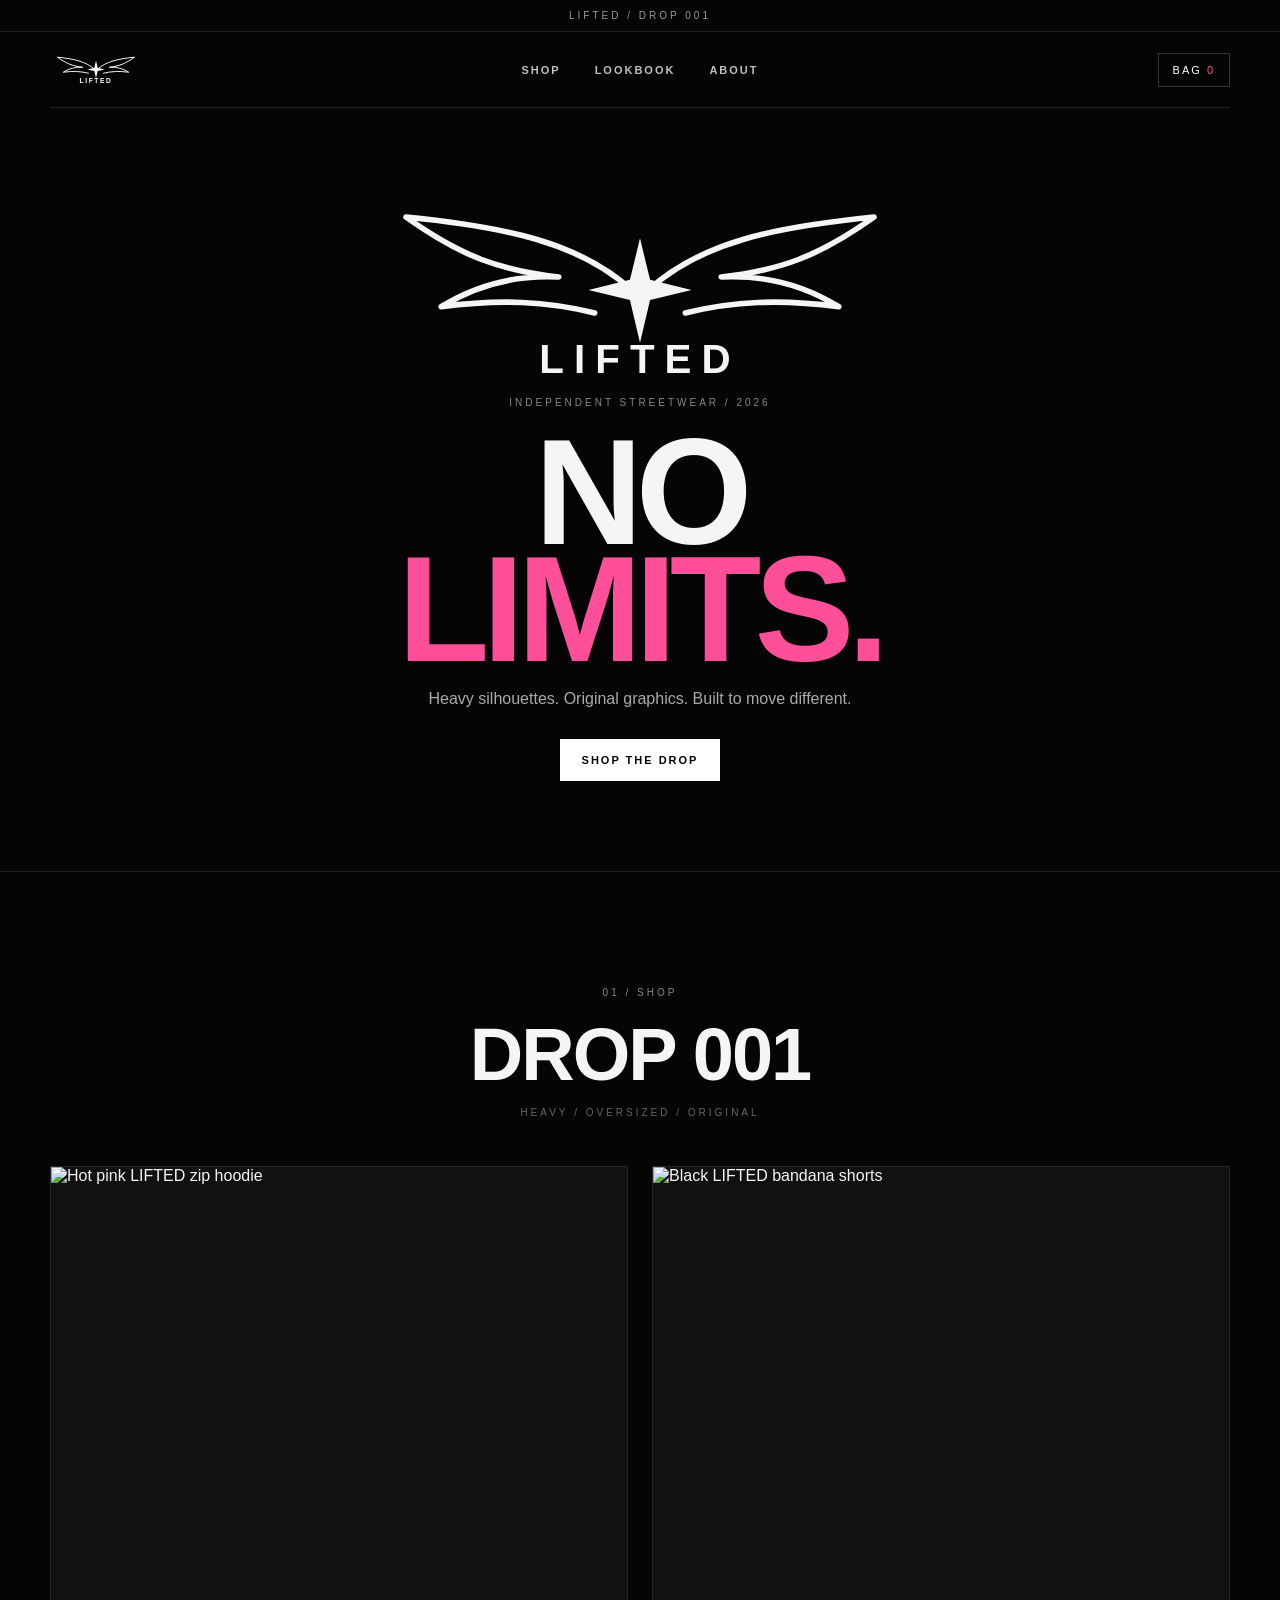
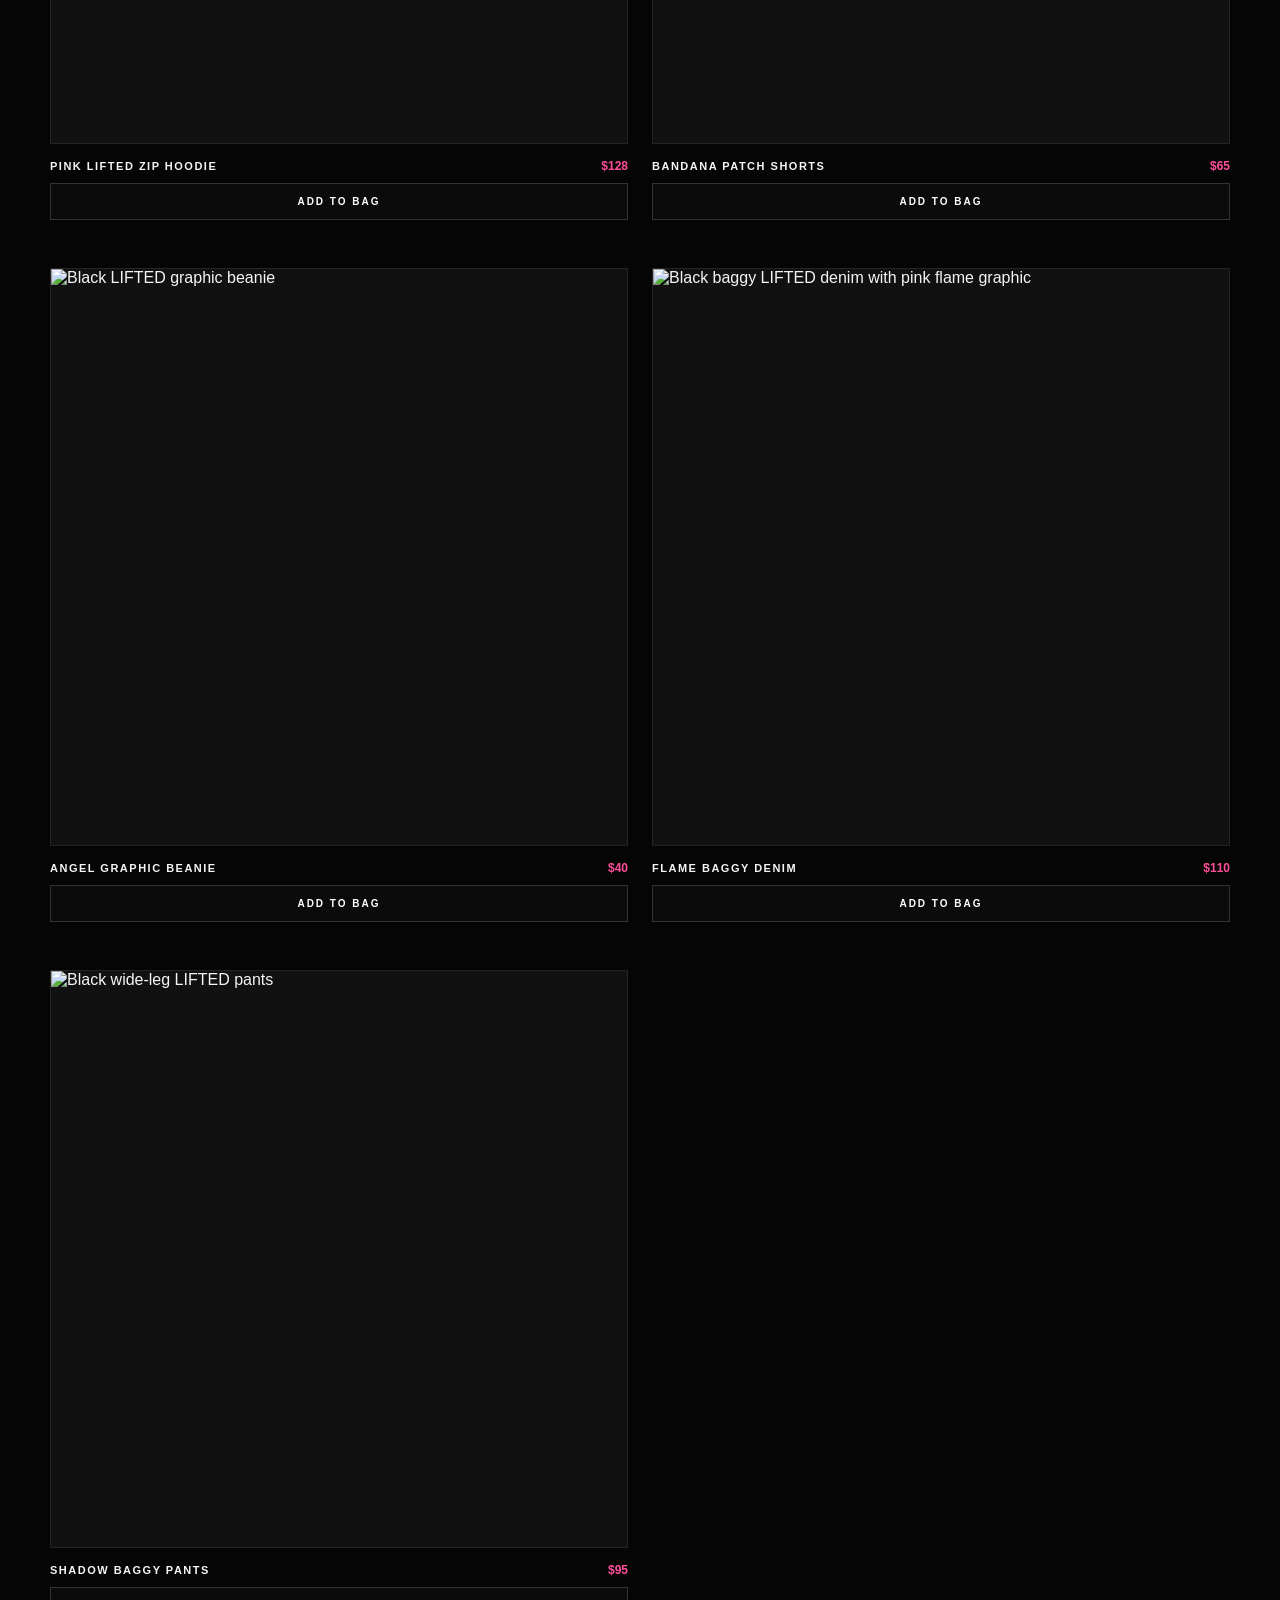
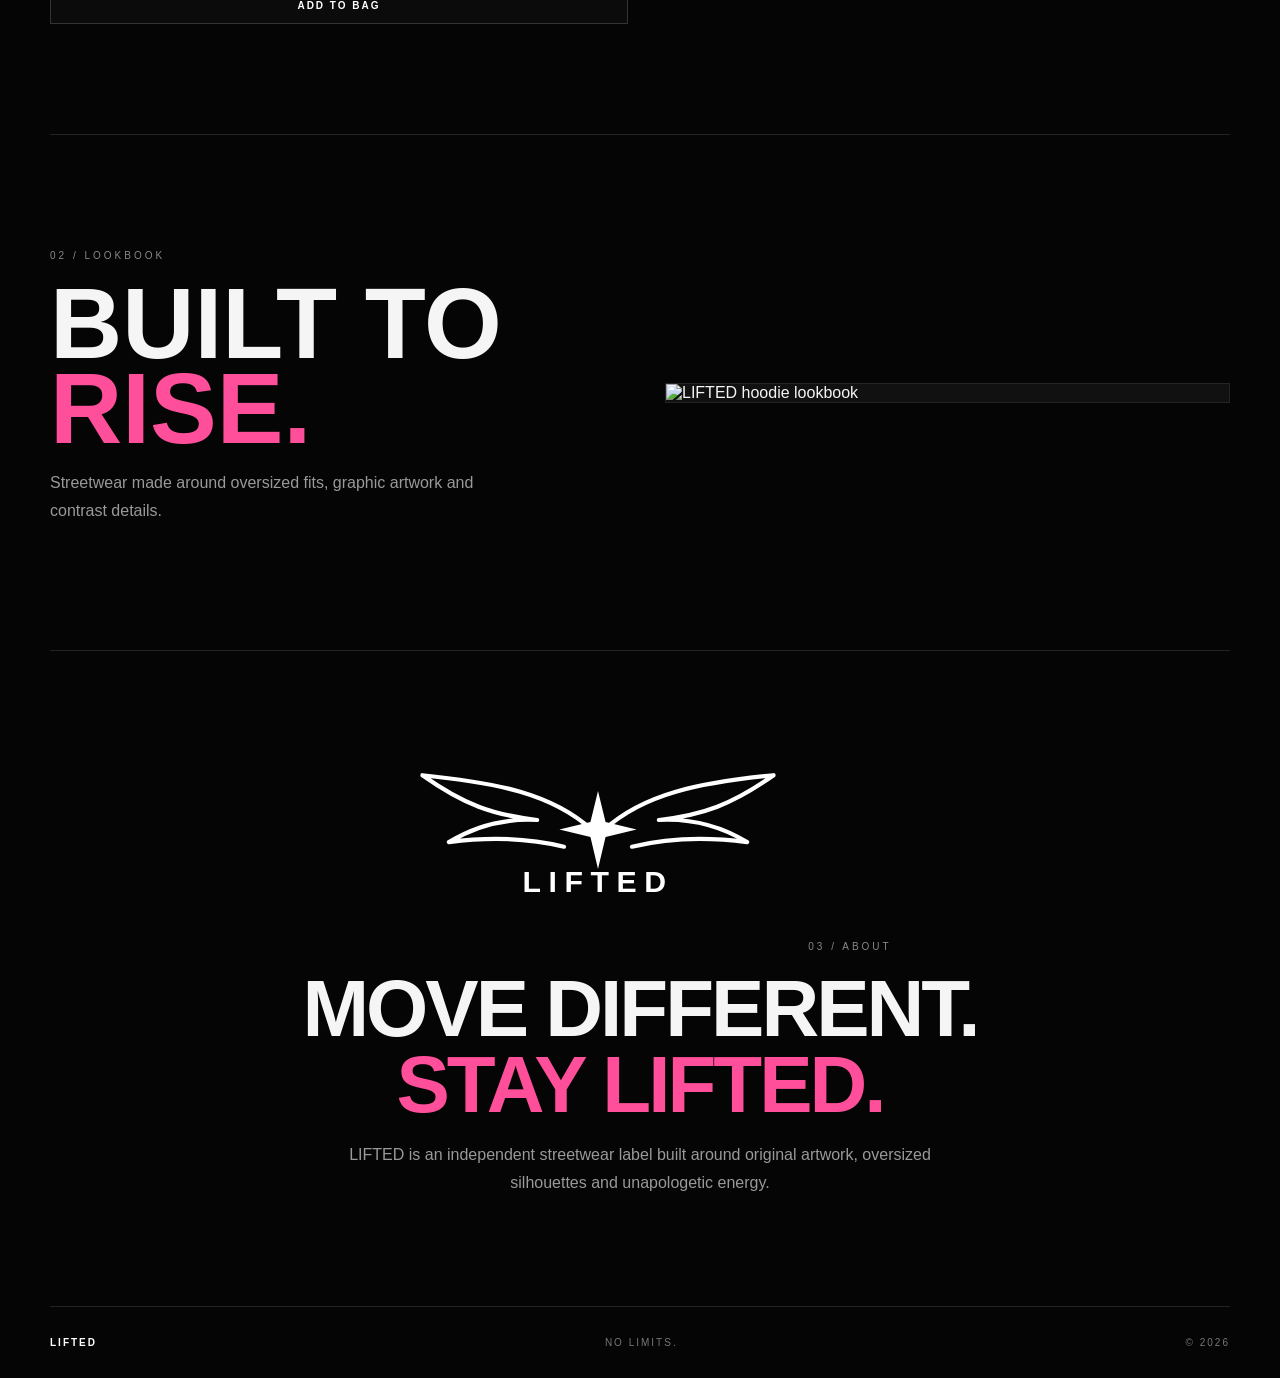
==== commit f323ca9e: "Rename LIFTED_index_FIXED.html to index.html" ====
--- a/index.html
+++ b/index.html
@@ -1 +1 @@
-<!doctype html><html lang="en"><head><meta charset="utf-8"><meta name="viewport" content="width=device-width, initial-scale=1"><meta name="theme-color" content="#050505"><meta name="description" content="LIFTED — independent streetwear."><title>LIFTED — STREETWEAR</title><link rel="stylesheet" href="styles.css"></head><body><div class="announcement">LIFTED / DROP 001</div><header class="site-header"><a class="brand" href="#top" aria-label="LIFTED home"><img src="logo.svg" alt="LIFTED"></a><nav class="desktop-nav"><a href="#shop">SHOP</a><a href="#lookbook">LOOKBOOK</a><a href="#about">ABOUT</a></nav><button class="bag-button" id="bagButton">BAG <span id="count">0</span></button></header><main id="top"><section class="hero"><div class="hero-inner"><img class="hero-logo" src="logo.svg" alt="LIFTED wing logo"><p class="eyebrow">INDEPENDENT STREETWEAR / 2026</p><h1>NO<br><em>LIMITS.</em></h1><p class="hero-copy">Heavy silhouettes. Original graphics. Built to move different.</p><a class="cta" href="#shop">SHOP THE DROP</a></div></section><section class="shop section" id="shop"><div class="section-heading"><span>01 / SHOP</span><h2>DROP 001</h2><p>HEAVY / OVERSIZED / ORIGINAL</p></div><div class="products"><article class="product"><div class="photo"><img src="images/hoodie.png" alt="Hot pink LIFTED zip hoodie"></div><div class="meta"><h3>PINK LIFTED ZIP HOODIE</h3><b>$128</b></div><button class="add">ADD TO BAG</button></article><article class="product"><div class="photo"><img src="images/tee.png" alt="LIFTED graphic tee"></div><div class="meta"><h3>LIFTED GRAPHIC TEE</h3><b>$58</b></div><button class="add">ADD TO BAG</button></article><article class="product"><div class="photo"><img src="images/shorts.png" alt="Black LIFTED bandana shorts"></div><div class="meta"><h3>BANDANA PATCH SHORTS</h3><b>$65</b></div><button class="add">ADD TO BAG</button></article><article class="product"><div class="photo"><img src="images/beanie.png" alt="Black LIFTED graphic beanie"></div><div class="meta"><h3>ANGEL GRAPHIC BEANIE</h3><b>$40</b></div><button class="add">ADD TO BAG</button></article><article class="product"><div class="photo"><img src="images/denim.png" alt="Black baggy LIFTED denim with pink flame graphic"></div><div class="meta"><h3>FLAME BAGGY DENIM</h3><b>$110</b></div><button class="add">ADD TO BAG</button></article><article class="product"><div class="photo"><img src="images/pants.png" alt="Black wide-leg LIFTED pants"></div><div class="meta"><h3>SHADOW BAGGY PANTS</h3><b>$95</b></div><button class="add">ADD TO BAG</button></article></div></section><section class="lookbook section" id="lookbook"><div class="lookbook-copy"><span>02 / LOOKBOOK</span><h2>BUILT TO<br><em>RISE.</em></h2><p>Streetwear made around oversized fits, graphic artwork and contrast details.</p></div><div class="lookbook-image"><img src="images/hoodie.png" alt="LIFTED hoodie lookbook"></div></section><section class="statement section" id="about"><img src="logo.svg" alt="LIFTED wing logo"><span>03 / ABOUT</span><h2>MOVE DIFFERENT.<br><em>STAY LIFTED.</em></h2><p>LIFTED is an independent streetwear label built around original artwork, oversized silhouettes and unapologetic energy.</p></section></main><footer><strong>LIFTED</strong><span>NO LIMITS.</span><span>© 2026</span></footer><div class="toast" id="toast">ADDED TO BAG</div><script src="script.js"></script></body></html>+<!doctype html><html lang="en"><head><meta charset="utf-8"><meta name="viewport" content="width=device-width, initial-scale=1"><meta name="theme-color" content="#050505"><meta name="description" content="LIFTED — independent streetwear."><title>LIFTED — STREETWEAR</title><link rel="stylesheet" href="styles.css"></head><body><div class="announcement">LIFTED / DROP 001</div><header class="site-header"><a class="brand" href="#top" aria-label="LIFTED home"><img src="logo.svg" alt="LIFTED"></a><nav class="desktop-nav"><a href="#shop">SHOP</a><a href="#lookbook">LOOKBOOK</a><a href="#about">ABOUT</a></nav><button class="bag-button" id="bagButton">BAG <span id="count">0</span></button></header><main id="top"><section class="hero"><div class="hero-inner"><img class="hero-logo" src="logo.svg" alt="LIFTED wing logo"><p class="eyebrow">INDEPENDENT STREETWEAR / 2026</p><h1>NO<br><em>LIMITS.</em></h1><p class="hero-copy">Heavy silhouettes. Original graphics. Built to move different.</p><a class="cta" href="#shop">SHOP THE DROP</a></div></section><section class="shop section" id="shop"><div class="section-heading"><span>01 / SHOP</span><h2>DROP 001</h2><p>HEAVY / OVERSIZED / ORIGINAL</p></div><div class="products"><article class="product"><div class="photo"><img src="hoodie.png" alt="Hot pink LIFTED zip hoodie"></div><div class="meta"><h3>PINK LIFTED ZIP HOODIE</h3><b>$128</b></div><button class="add">ADD TO BAG</button></article><article class="product"><div class="photo"><img src="shorts.png" alt="Black LIFTED bandana shorts"></div><div class="meta"><h3>BANDANA PATCH SHORTS</h3><b>$65</b></div><button class="add">ADD TO BAG</button></article><article class="product"><div class="photo"><img src="beanie.png" alt="Black LIFTED graphic beanie"></div><div class="meta"><h3>ANGEL GRAPHIC BEANIE</h3><b>$40</b></div><button class="add">ADD TO BAG</button></article><article class="product"><div class="photo"><img src="denim.png" alt="Black baggy LIFTED denim with pink flame graphic"></div><div class="meta"><h3>FLAME BAGGY DENIM</h3><b>$110</b></div><button class="add">ADD TO BAG</button></article><article class="product"><div class="photo"><img src="pants.png" alt="Black wide-leg LIFTED pants"></div><div class="meta"><h3>SHADOW BAGGY PANTS</h3><b>$95</b></div><button class="add">ADD TO BAG</button></article></div></section><section class="lookbook section" id="lookbook"><div class="lookbook-copy"><span>02 / LOOKBOOK</span><h2>BUILT TO<br><em>RISE.</em></h2><p>Streetwear made around oversized fits, graphic artwork and contrast details.</p></div><div class="lookbook-image"><img src="hoodie.png" alt="LIFTED hoodie lookbook"></div></section><section class="statement section" id="about"><img src="logo.svg" alt="LIFTED wing logo"><span>03 / ABOUT</span><h2>MOVE DIFFERENT.<br><em>STAY LIFTED.</em></h2><p>LIFTED is an independent streetwear label built around original artwork, oversized silhouettes and unapologetic energy.</p></section></main><footer><strong>LIFTED</strong><span>NO LIMITS.</span><span>© 2026</span></footer><div class="toast" id="toast">ADDED TO BAG</div><script src="script.js"></script></body></html>
